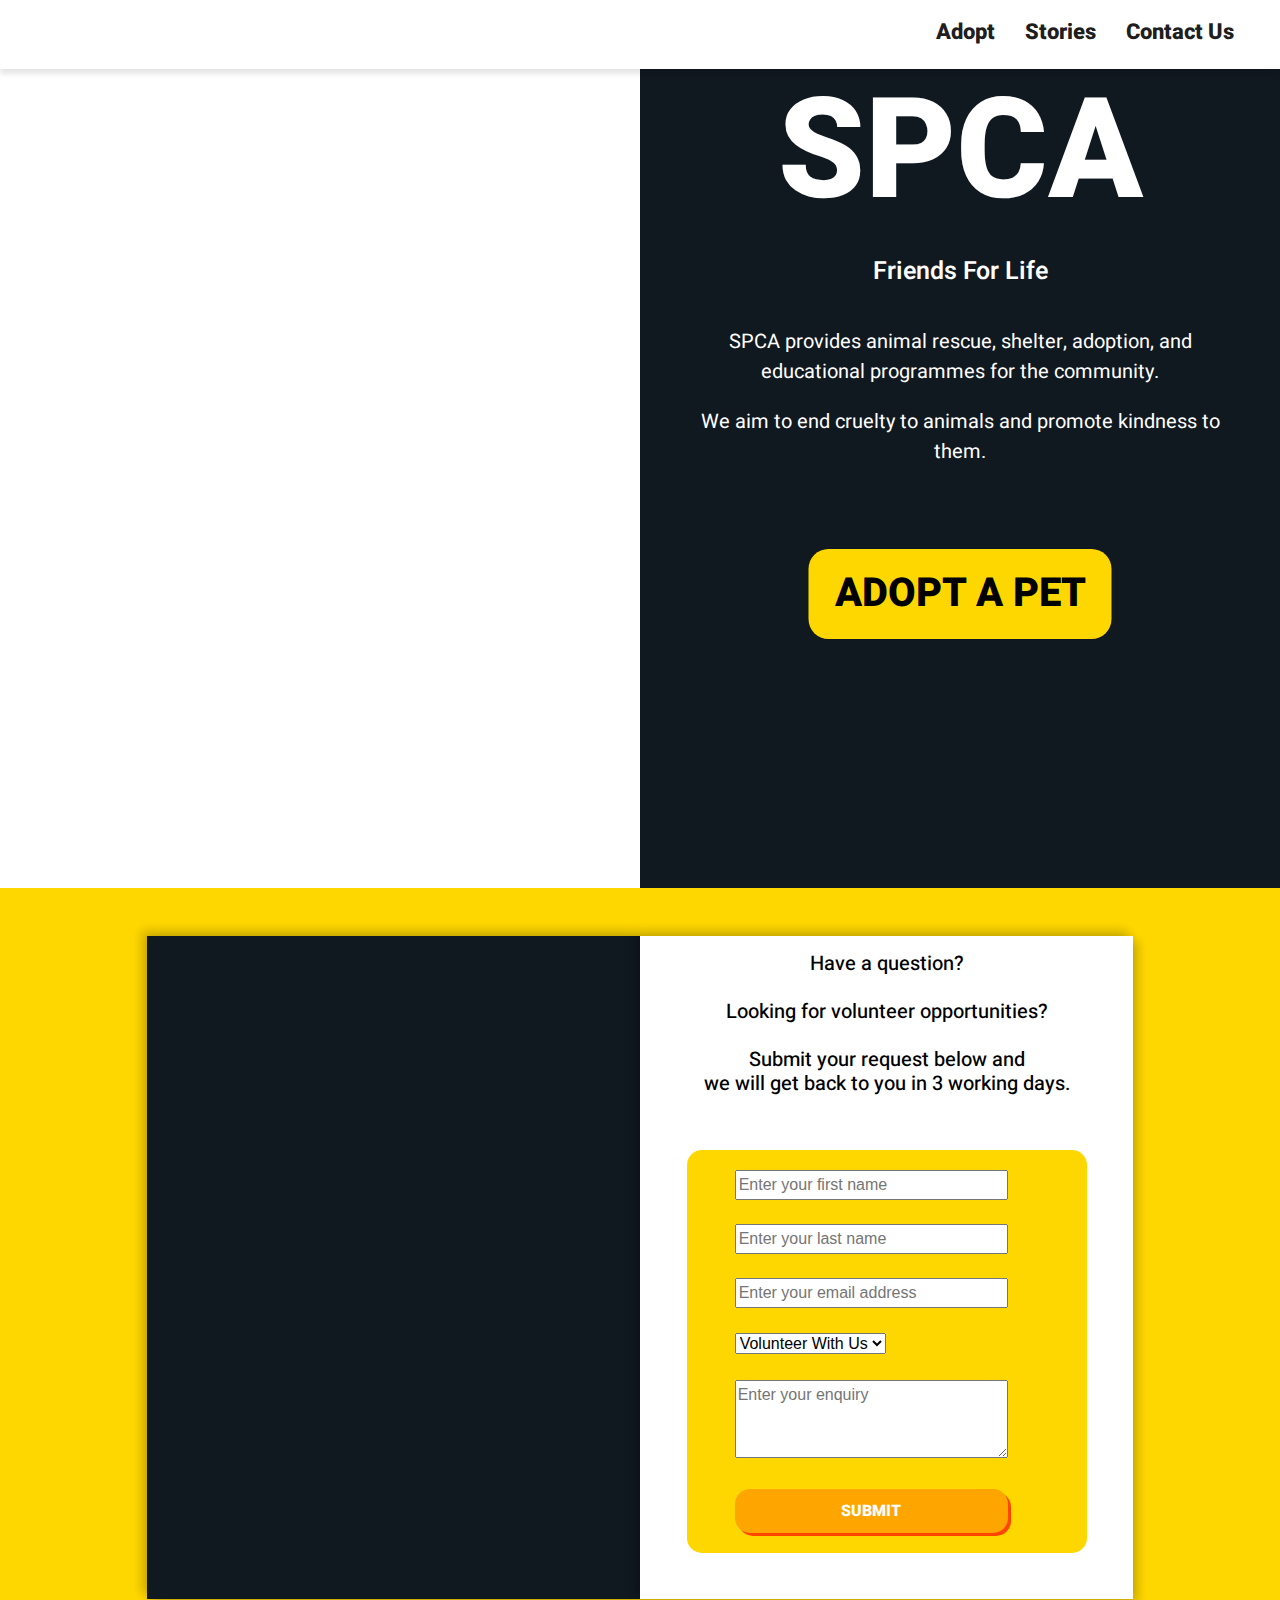
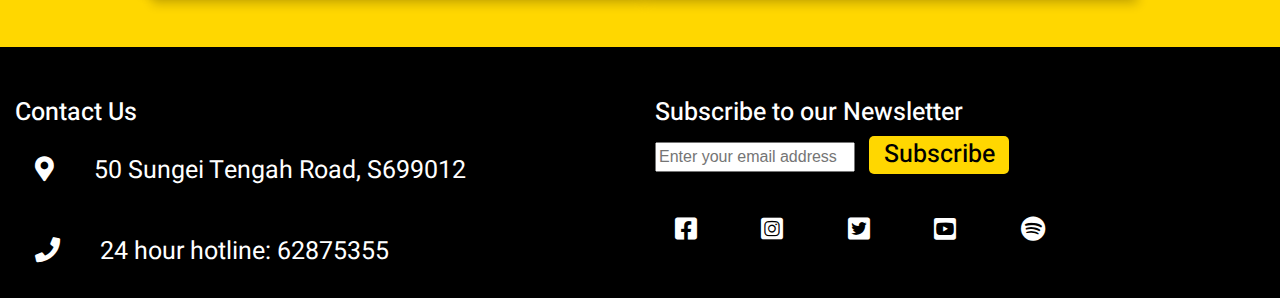
==== index.html @ 5e5a9dc7 "changed footer color" ====
<!doctype html>
<html lang="en">
  <head>
    <!-- Required meta tags -->
    <meta charset="utf-8">
    <meta name="viewport" content="width=device-width, initial-scale=1, shrink-to-fit=no">

    <!-- Bootstrap CSS -->
    <link rel="stylesheet" href="https://stackpath.bootstrapcdn.com/bootstrap/4.3.1/css/bootstrap.min.css" integrity="sha384-ggOyR0iXCbMQv3Xipma34MD+dH/1fQ784/j6cY/iJTQUOhcWr7x9JvoRxT2MZw1T" crossorigin="anonymous">
    <link rel="stylesheet" href="styles.css" type="text/css">
    <link href="https://cdnjs.cloudflare.com/ajax/libs/font-awesome/5.12.1/css/all.min.css" rel="stylesheet">
    <link href="https://fonts.googleapis.com/css?family=Heebo:400,500,800&display=swap" rel="stylesheet"> 

    <title>SPCA</title>
  </head>
  <body>
    <main class="container-fluid p-0 m-0">
      <!-- navigation -->
      <nav class="navbar navbar-expand-md navbar-light bg-none" id="navcontainer">
        <a class="navbar-brand" href="#"></a>
        <button class="navbar-toggler" type="button" data-toggle="collapse" data-target="#navbarTogglerDemo02" aria-controls="navbarTogglerDemo02" aria-expanded="false" aria-label="Toggle navigation">
          <span class="navbar-toggler-icon"></span>
        </button>
        <div class="collapse navbar-collapse" id="navbarTogglerDemo02">
          <ul class="navbar-nav ml-auto mt-2 mt-lg-0">
            <li class="nav-item active">
              <a class="nav-link" href="adoption.html">Adopt<span class="sr-only">(current)</span></a>
            </li>
            <li class="nav-item active">
              <a class="nav-link" href="stories.html">Stories</a>
            </li>
            <li class="nav-item active">
              <a class="nav-link" href="#contactus">Contact Us</a>
            </li>
        </div>
      </nav>
      
      <!-- welcomepage -->
        <section class="row p-0 m-0 justify-content-center">
          <!-- main pg container-fluid -->
          <div class="container-fluid p-0 d-none d-md-flex">
            <div class="col-md-6 d-none d-md-block heroimgcontainer">
              
            </div>
            <div class="col-md-6 d-none d-md-block black" id="herotitle">
              <h1>SPCA</h1>
              <h2>Friends For Life</h2>
              <p>SPCA provides animal rescue, shelter, adoption, 
                and educational programmes for the community.
              </p>
              <p>We aim to end cruelty to animals and promote kindness 
                to them.
              </p>
            <a href="adoption.html"><button id="adoptbtn" ><h1>ADOPT A PET</h1></button></a>
            </div>       
          </div>
          <div class="col-12 d-md-none" id="herotitlem">
            <h1>SPCA</h1>
              <h2>Society for the Prevention of Cruelty to Animals</h2>
              <p>SPCA provides animal rescue, shelter, adoption, 
                and educational programmes for the community.
              </p>
              <p>We aim to end cruelty to animals and promote kindness 
                to them.
              </p>
              
          </div>
          



          <!-- contact us container fluid + col -->
          <div class="container-fluid p-5 d-flex justify-content-center gold" id="contactus">
            <div class="col-12 col-lg-5 m-0 p-0 d-none d-lg-block black panelleft" id="contactpgleft">
                
            </div>
            <div class="col-12 col-lg-5 m-0 white panelright">
                <div class="row pt-3 justify-content-center">
                    <h1 id="header1">Have a question? 
                        <br><br>Looking for volunteer opportunities?
                        <br><br>Submit your request below and <br>we will get back to you in 3 
                       working days. 
                    </h1>
                </div>
                <div class="row m-3 justify-content-center">
                    <form class="pl-5" id="cform">
                        <input type="text" id="fname" placeholder="Enter your first name">
                        <br><br>
                        
                        <input type="text" id="lname" placeholder="Enter your last name">
                        <br><br>
                         
                        <input type="email" id="email" placeholder="Enter your email address">
                        <br><br>
                        
                        <select name="enquiry" size="1">
                            <option value="volunteer">Volunteer With Us</option>
                            <option value="enquiry">General Enquiry</option>
                            <option value="donate">Donation</option>
                            <option value="complaint">Complaint</option>
                        </select>
                        <br><br>
                        <textarea name="message" rows="3" placeholder="Enter your enquiry"></textarea>
                        <br><br>
                        <input type="submit" id="submitbtn" value="Submit">
                    </form>
                </div>    
            </div>
          </div>
        </section>
        <!-- footer -->
        <footer class="container-fluid d-flex p-0 pt-5 flex-wrap">
          <div class="col-12 col-md-6">
            <h1>Contact Us</h1>
            <p>
              <a href="index.html"><i class="fas fa-map-marker-alt"></i></a>50 Sungei Tengah Road, S699012
            </p>
            <p>
              <a href="index.html"><i class="fas fa-phone"></i></a>24 hour hotline: 62875355
            </p>
            
          </div>
          <div class="col-12 col-md-6 mt-5 mt-md-0">
            <h1>Subscribe to our Newsletter</h1>
            <form>
              <input type="email" id="email" placeholder="Enter your email address">
              <button>Subscribe</button>
            </form>
            <p></p>
              <a href="index.html"><i class="fab fa-facebook-square"></i></a>
              <a href="index.html"><i class="fab fa-instagram-square"></i></a>
              <a href="index.html"><i class="fab fa-twitter-square"></i></a>
              <a href="index.html"><i class="fab fa-youtube-square"></i></a>
              <a href="index.html"><i class="fab fa-spotify"></i></a>
            </p>
          </div>
        </footer>
    </main>
    

    <!-- Optional JavaScript -->
    <!-- jQuery first, then Popper.js, then Bootstrap JS -->
    <script src="https://code.jquery.com/jquery-3.3.1.slim.min.js" integrity="sha384-q8i/X+965DzO0rT7abK41JStQIAqVgRVzpbzo5smXKp4YfRvH+8abtTE1Pi6jizo" crossorigin="anonymous"></script>
    <script src="https://cdnjs.cloudflare.com/ajax/libs/popper.js/1.14.7/umd/popper.min.js" integrity="sha384-UO2eT0CpHqdSJQ6hJty5KVphtPhzWj9WO1clHTMGa3JDZwrnQq4sF86dIHNDz0W1" crossorigin="anonymous"></script>
    <script src="https://stackpath.bootstrapcdn.com/bootstrap/4.3.1/js/bootstrap.min.js" integrity="sha384-JjSmVgyd0p3pXB1rRibZUAYoIIy6OrQ6VrjIEaFf/nJGzIxFDsf4x0xIM+B07jRM" crossorigin="anonymous"></script>
  </body>
</html>
---- styles.css ----
html {
    scroll-behavior: smooth;
}

body
{
    width: 100%;
    overflow-x: hidden;
}

p ,h1 ,h2 {
    font-family: 'Heebo', sans-serif;
    color: black;
}

.gbor {
    border: 5px solid gold;
}

.hundred {
    height: 100vh;
    overflow: hidden;
}

.fifty {
    height: 70vh;
}

.gold {
    background-color:gold
}

.wine {
    background-color: orangered;
}

.blue {
    background-color: blue;
}

.white {
    background-color: white;
}

.black {
    background-color: #101820FF;
}



/* navbar */
#navcontainer{
    background-color: white;
    width: 100%;
    box-shadow: 0px 5px 5px rgba(0,0,0,0.1);
    z-index: 2;
}

#navcontainer a {
    font-family: 'Heebo', sans-serif;
    font-weight: 800;
    font-size: 22px;
    margin-right: 30px;
    padding: 5px 0px;
    transition: linear 0.3s;
    transform: translateY(3px);
    border-bottom: 10px solid white ;
}

#navcontainer a:hover {
    border-bottom: 10px solid gold ;
    transform: translateY(-3px);
    transition: linear 0.3s;
}

.navbar-toggler {
    border: none !important;
}

#navbarTogglerDemo02 li {
    margin-left: auto; /*align list to right in hamburger menu*/
}



/* welcome pg*/
.heroimgcontainer {
    overflow: hidden;
    height: 91vh;
    background-image: url(images/friends.jpg);
    background-position: bottom center;
    background-repeat: no-repeat;
    background-size: cover;
    
}

#herotitle h1 {
    font-size: 140px;
    font-weight: 800;
    text-align: center;
    margin-bottom: 20px;
    color:white;
}

#herotitle h2 {
    font-size: 25px;
    font-weight: 600;
    text-align: center;
    margin-bottom: 40px;
    color: white;
    
}

#herotitle p {
    font-size: 20px;
    text-align: center;
    margin-top: 20px;
    padding: 0px 40px;
    color: white;
}

#adoptbtn h1{
    font-weight: 800;
    padding: 20px;
    margin-bottom: 0;
    font-size: 40px;
    text-shadow: none;
    color:black;
}

#adoptbtn {
    background-color: gold;
    border: none;
    border-radius: 20px;
    transition: linear 0.5s;
    position: relative;
    top:8%;
    left:50%;
    transform: translateX(-50%);
}

#adoptbtn:hover {
    top:5%;
    border: 1px solid rgba(255,255,255,0.4);
    box-shadow: 0px 20px  orange;
    transition: linear 0.5s;
}

#adoptbtn:active {
    background-color: gold;
    box-shadow: inset -5px -5px 3px rgba(255,255,255,0.5), inset 5px 5px 0px orange;
    transition-delay: 0.03s;
    
}

/* welcome page mobile */

#herotitlem {
    overflow: hidden;
    height: 90vh;
    background-image: url(images/friends.jpg);
    background-position: bottom center;
    background-repeat: no-repeat;
    background-size: cover;
    text-align: center;
}

#herotitlem h1 {
    padding-top: 10px;
    font-size: 50px;
    font-weight: 800;
}

#herotitlem h2 {
    font-size: 25px;
    margin-bottom: 20px;
}

#herotitlem p {
    font-weight: 500;
}




/* adopt pg */

@media(max-width:400px) {   

    #adoptmain p {
        font-size: 16px;
        text-align: center;
        padding:0 30px;
    }

    #adoptmain h1 {
        font-size: 23px;
        text-align: center;
        padding:0 30px;
    }

    #catlogo, #doglogo {
        /* border: 1px white solid; */
        height: 150px;
        width: 150px;
        
    }
}

#catlogo, #doglogo {
    /* border: 1px white solid; */
    height: 200px;
    width: 200px;
    display: flex;
    justify-content: center;
    align-items: center;
    border-radius: 25px;
    animation-name: floating;
    animation-duration: 2s;
    animation-iteration-count: infinite;
    animation-fill-mode: both;
}

#doglogo {
    animation-delay: 1s;
}

@keyframes floating {
    0%{
        transform: translateY(0px);
    }

    50%{
        transform: translateY(-10px);
        box-shadow: 2.5px 8px rgba(255,255 ,255 , 0.075),
        -2.5px -2.5px 5px rgba(255,255,255,0.4);
        border: 1px black solid;
    }

    100%{
        transform: translateY(0px);
    }
}



#catlogo img{
    height: 100px;
    width: 100px;
}

#doglogo img{
    height: 100px;
    width: 250px;
}



#adopthero{
    height: 91vh;
    
}

#adopthero p {
    color: white;
}

#adopthero .panelright {
    background-image: url(images/spcalogo.png);
    background-position: center;
    background-size: cover;
    background-repeat: no-repeat;
}

/* adoption cards */
.nmcard {
    height: 500px;
    width: 300px;
    margin: 50px 0;
    border-radius: 30px;
    box-shadow: 3px 7px 7px 0px rgba(0,0,0, 0.2),
    -1px 0px 5px 1px rgba(0,0,0, 0.2);
    background-image:  linear-gradient(45deg, #293542 0%, rgba(0,0,0,0.8) 100%);
    animation-name: hoverout;
    animation-duration: 0.5s;
    animation-fill-mode: forwards;
    animation-iteration-count: 1; 
    
}

.nmcard:hover {
    animation-name: hoverscale;
    animation-duration: 0.5s;
    animation-fill-mode: forwards;
    animation-iteration-count: 1;
}


@keyframes hoverscale {
    0% {
        transform: scale(1);
    }

    100% {
        transform: scale(1.1);
    }
}

@keyframes hoverout{
    0% {
        transform: scale(1.1);
    }

    100%{
        transform: scale(1);
    }
}

.nmtop {
    height: 250px;
    
}

.nmtop img {
    width: 100%;
    border-radius: 15px 15px 0 0;
}

.nmbtm {
    height: 200px;
    background-color: white;
    border-radius: 0 0 15px 15px;
}

.nmbtm ul {
    list-style-type: none;
}

.nmname {
    height: 65px;
    width: 150px;
    background-color: gold;
    position: relative;
    bottom: 5%;

}

.nmname h1 {
    font-weight: 800;
    
}

/* heroimg & form */
#contactus{
    height: 100%;
}
#contactpgleft{
    background-image: url(images/polygoncatwhite2.png);
    background-size: cover;
    background-position-x: 200px;
    background-repeat: no-repeat;
}

.panelleft,.panelright {
    box-shadow: 5px 5px 10px rgba(0,0,0, 0.2),
    -5px -5px 10px rgba(0,0,0, 0.2);
}


#header1 {
    font-size: 20px;
    text-align: center;
}

#cform {
    background-color: gold;
    border-radius: 15px;
    margin: 30px 0px;
    padding: 20px 10px;
    width: 400px;
    transition: 0.5s ease-in-out; 
}

#cform:hover {
    box-shadow: 10px 10px orange;
    transition: 0.5s ease-in-out;
    transform: translateY(-5px);
} 

#cform input {
    width: 80%;
}

#cform textarea {
    width: 80%;
}

#submitbtn {
    background-color: orange;
    font-family: 'Heebo', sans-serif !important;
    font-weight: 800;
    color: white;
    text-transform: uppercase;
    border-radius: 15px;
    padding: 10px 15px;
    border:none;
    box-shadow: 3px 3px orangered;
}


/* stories */

#stories a{
    text-decoration: none;
}

.storytile  {
    height: 80vh;
    width: 300px;
    transition: 0.5s ease-in-out;
    background-color: black;
    overflow: hidden;
}


.storytile img {
    position: relative;
    right:48%;
    bottom: 50%;
    transition: 0.5s ease-in-out;
    opacity: 0.5;
}


@media (min-width: 1149.5px) {
    .storytile:hover {
        width: 500px;
        transition: 0.5s ease-in-out;
    }
    
    
    .storytile img:hover {
        transition: 0.5s ease-in-out;
        opacity: 0.8;
        
    }

    .storytile img {
        position: relative;
        right:20%;
        bottom: 50%;
        transition: 0.5s ease-in-out;
        opacity: 0.5;
    }
}



.storytile h1 {
    position: relative; /*required for z-index usage */
    top:80%;
    left:50%;
    transform: translateX(-50%);
    color: white;
    width: 280px; /*fix image moving up*/
    font-weight: 800;
    padding-left: 30px;
    z-index: 2;
}

/* footer */

footer {
    background-color: black;
    border-top: 3px solid black;
}

footer a {
    text-decoration: none;
    color:gold;
}

footer a:hover {
    text-decoration: none;
    color:gold;
}

footer form {
    border-radius: 15px;
    width: 380px;
    height: 10px;
    margin-bottom: 50px;
    padding:0;
    
}

footer input {
    width:200px;
    margin-right: auto;
}

footer button {
    border-radius: 5px;
    background-color: gold;
    font-family: 'Heebo', sans-serif;
    font-weight: 500;
    width: 140px;
    padding:0px 10px;
    border: none;
    font-size: 25px;
    display: inline-block;
    margin-left:10px;
    transition: ease-in-out 0.5s;
}

footer button:hover {
    box-shadow: 0px 15px 0 2px orange;
    transition: ease-in-out 0.5s;
    transform: translateY(-10px);
}

footer i, footer p, footer h1 {
    color: white;
    font-size: 25px;;
}

footer i {
    margin-right: 20px;
    transition: ease-in-out 0.5s;
    padding: 20px;
}

footer i:hover {
    animation-name: bounce;
    animation-duration: 0.5s;
    animation-iteration-count: 1;
    animation-fill-mode: forwards;
}

@keyframes bounce {
    0% {
        transform: translateY(0);
    }

    50% {
        transform: translateY(-5px);
    }

    100% {
        transform: translateY(0);
    }
}


/* for small devices */
@media (max-width: 991.5px) {
    footer form {
        width: 350px;
        margin: -10px -10px 30px 0;
    }

    footer button {
        width: 100px;
    }

    footer button {
        margin: 10px 0 0 -10px;
    }

    footer i {
        margin: 30px auto 0 auto;
        padding:10px auto;
        font-size: 22px;
    }
   
}


@media (max-width: 767.5px) {
    #adoptbtn {
        max-width: 250px;
        height: 90%;
    }

    #adoptbtn h1{
        font-weight: 800;
        font-size: 25px;
    }


    #navcontainer{
        width: 100%;
    }


}
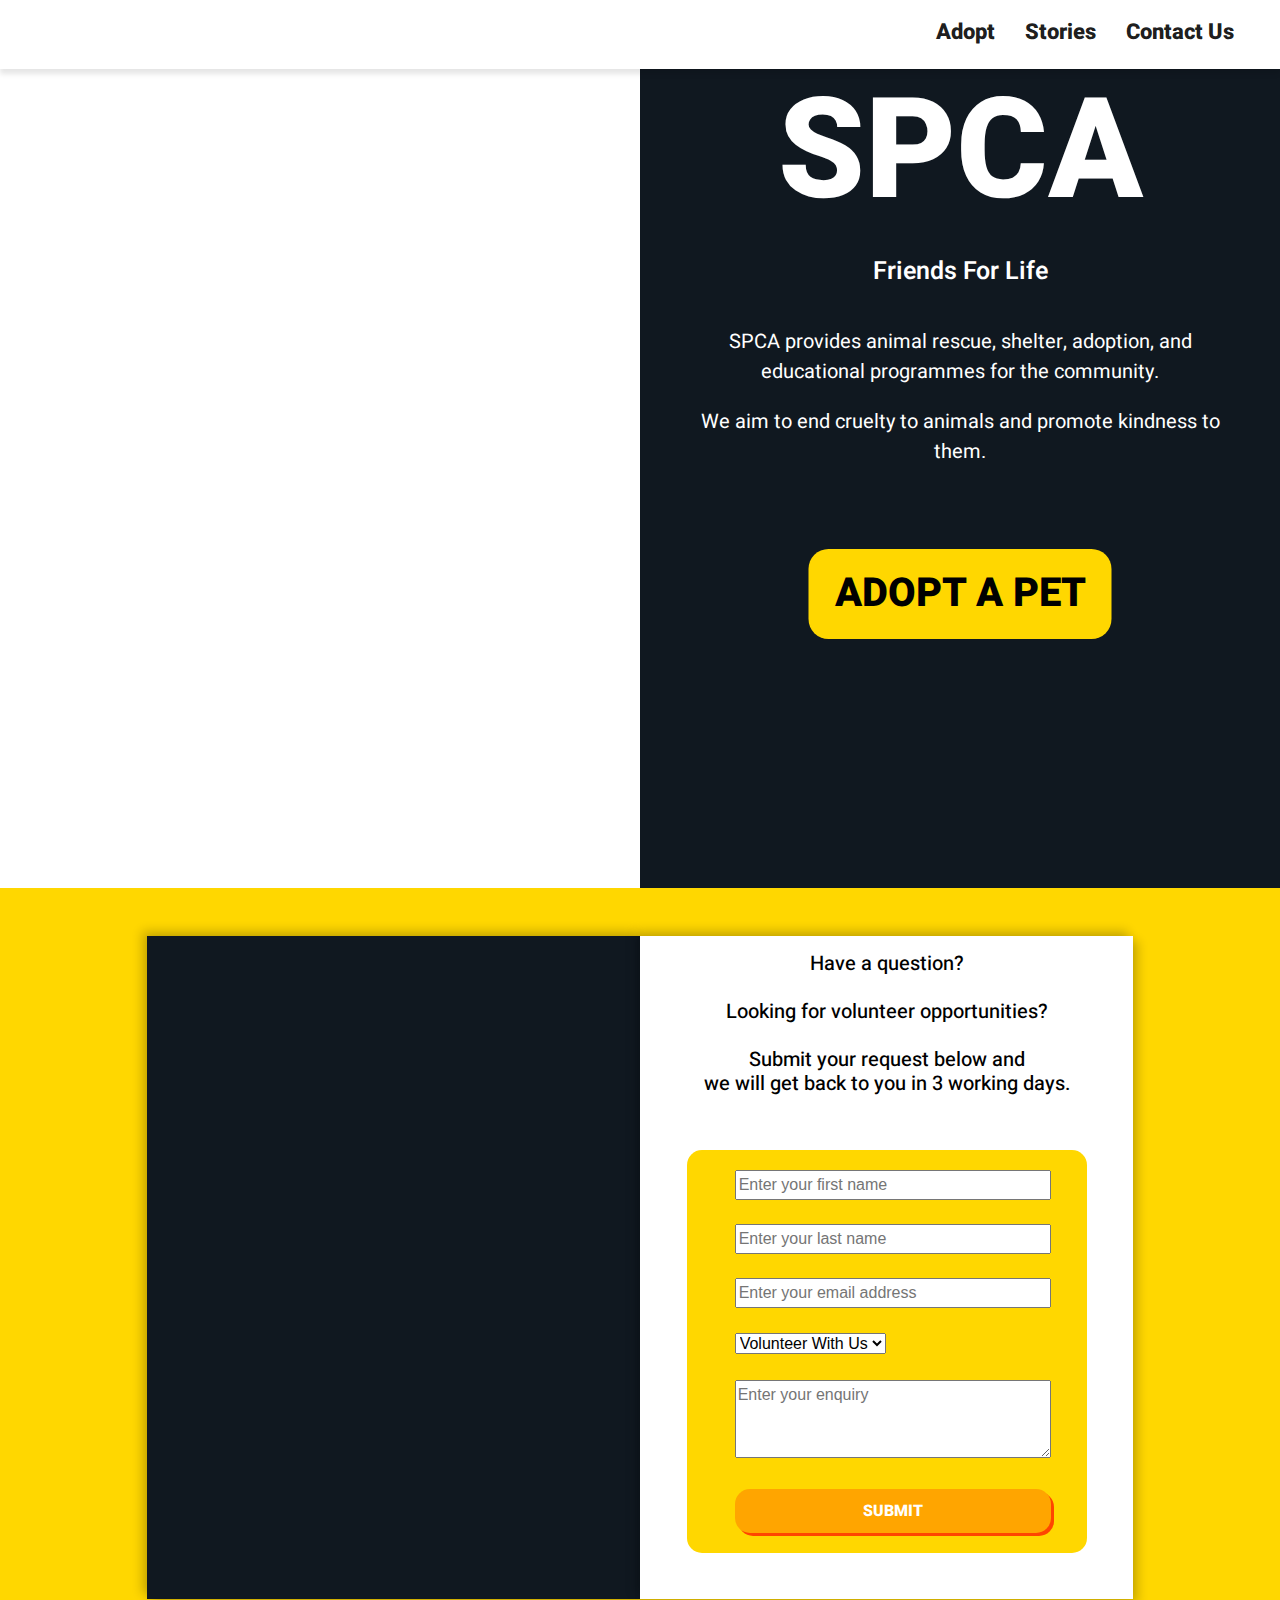
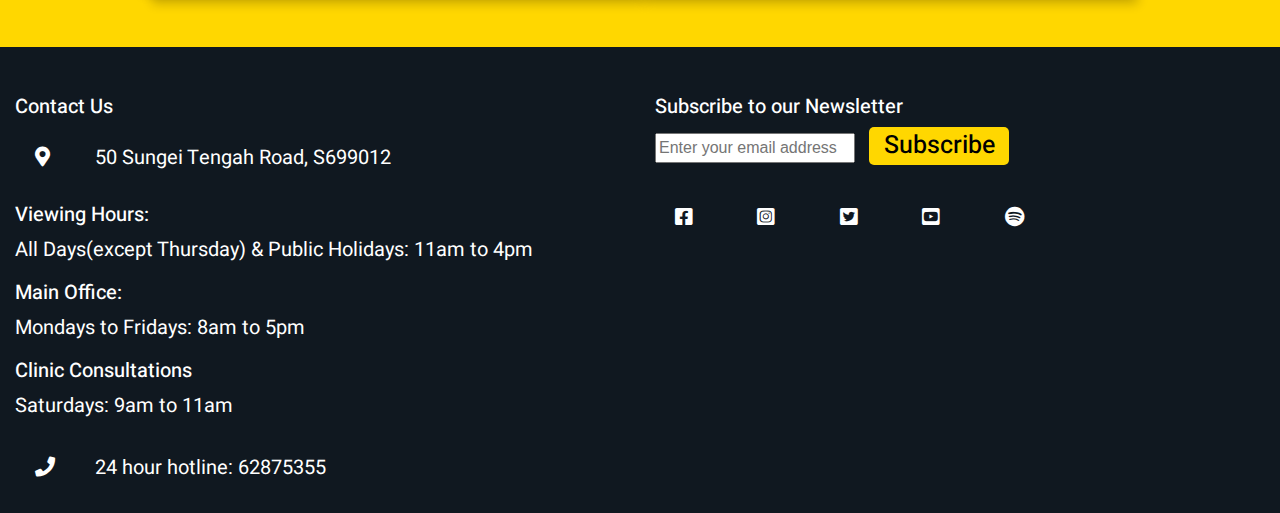
==== commit 5414d2d3: "updated footer with opening hours" ====
--- a/index.html
+++ b/index.html
@@ -63,7 +63,7 @@
               <p>We aim to end cruelty to animals and promote kindness 
                 to them.
               </p>
-              
+              <a href="adoption.html"><button ><h1>ADOPT A PET</h1></button></a>
           </div>
           
 
@@ -83,7 +83,7 @@
                     </h1>
                 </div>
                 <div class="row m-3 justify-content-center">
-                    <form class="pl-5" id="cform">
+                    <form class="pl-md-5 pl-2" id="cform">
                         <input type="text" id="fname" placeholder="Enter your first name">
                         <br><br>
                         
@@ -113,13 +113,26 @@
           <div class="col-12 col-md-6">
             <h1>Contact Us</h1>
             <p>
-              <a href="index.html"><i class="fas fa-map-marker-alt"></i></a>50 Sungei Tengah Road, S699012
+              <a href="index.html"><i class="fas fa-map-marker-alt"></i></a>
+              50 Sungei Tengah Road, S699012
             </p>
+            <h1>Viewing Hours:</h1>
+            <p>All Days(except Thursday) & Public Holidays: 
+              11am to 4pm
+            </p>
+            <h1>Main Office:</h1>
+
+            <p>Mondays to Fridays: 8am to 5pm</p>
+
+            <h1>Clinic Consultations</h1>
+
+            <p>Saturdays: 9am to 11am</p>
+
             <p>
               <a href="index.html"><i class="fas fa-phone"></i></a>24 hour hotline: 62875355
             </p>
-            
           </div>
+          
           <div class="col-12 col-md-6 mt-5 mt-md-0">
             <h1>Subscribe to our Newsletter</h1>
             <form>
--- a/styles.css
+++ b/styles.css
@@ -157,7 +157,7 @@
 
 #herotitlem {
     overflow: hidden;
-    height: 90vh;
+    height: 100vh;
     background-image: url(images/friends.jpg);
     background-position: bottom center;
     background-repeat: no-repeat;
@@ -255,22 +255,6 @@
 }
 
 
-
-#adopthero{
-    height: 91vh;
-    
-}
-
-#adopthero p {
-    color: white;
-}
-
-#adopthero .panelright {
-    background-image: url(images/spcalogo.png);
-    background-position: center;
-    background-size: cover;
-    background-repeat: no-repeat;
-}
 
 /* adoption cards */
 .nmcard {
@@ -376,7 +360,7 @@
     background-color: gold;
     border-radius: 15px;
     margin: 30px 0px;
-    padding: 20px 10px;
+    padding: 20px 0px;
     width: 400px;
     transition: 0.5s ease-in-out; 
 }
@@ -388,11 +372,11 @@
 } 
 
 #cform input {
-    width: 80%;
+    width: 90%;
 }
 
 #cform textarea {
-    width: 80%;
+    width: 90%;
 }
 
 #submitbtn {
@@ -471,8 +455,7 @@
 /* footer */
 
 footer {
-    background-color: black;
-    border-top: 3px solid black;
+    background-color: #101820FF;
 }
 
 footer a {
@@ -521,7 +504,7 @@
 
 footer i, footer p, footer h1 {
     color: white;
-    font-size: 25px;;
+    font-size: 20px;;
 }
 
 footer i {
@@ -555,16 +538,13 @@
 /* for small devices */
 @media (max-width: 991.5px) {
     footer form {
-        width: 350px;
-        margin: -10px -10px 30px 0;
-    }
+        width: 360px;
+        margin: 10px 10px 30px 0;
+    }
+
 
     footer button {
-        width: 100px;
-    }
-
-    footer button {
-        margin: 10px 0 0 -10px;
+        margin: 20px 0 0 0;
     }
 
     footer i {
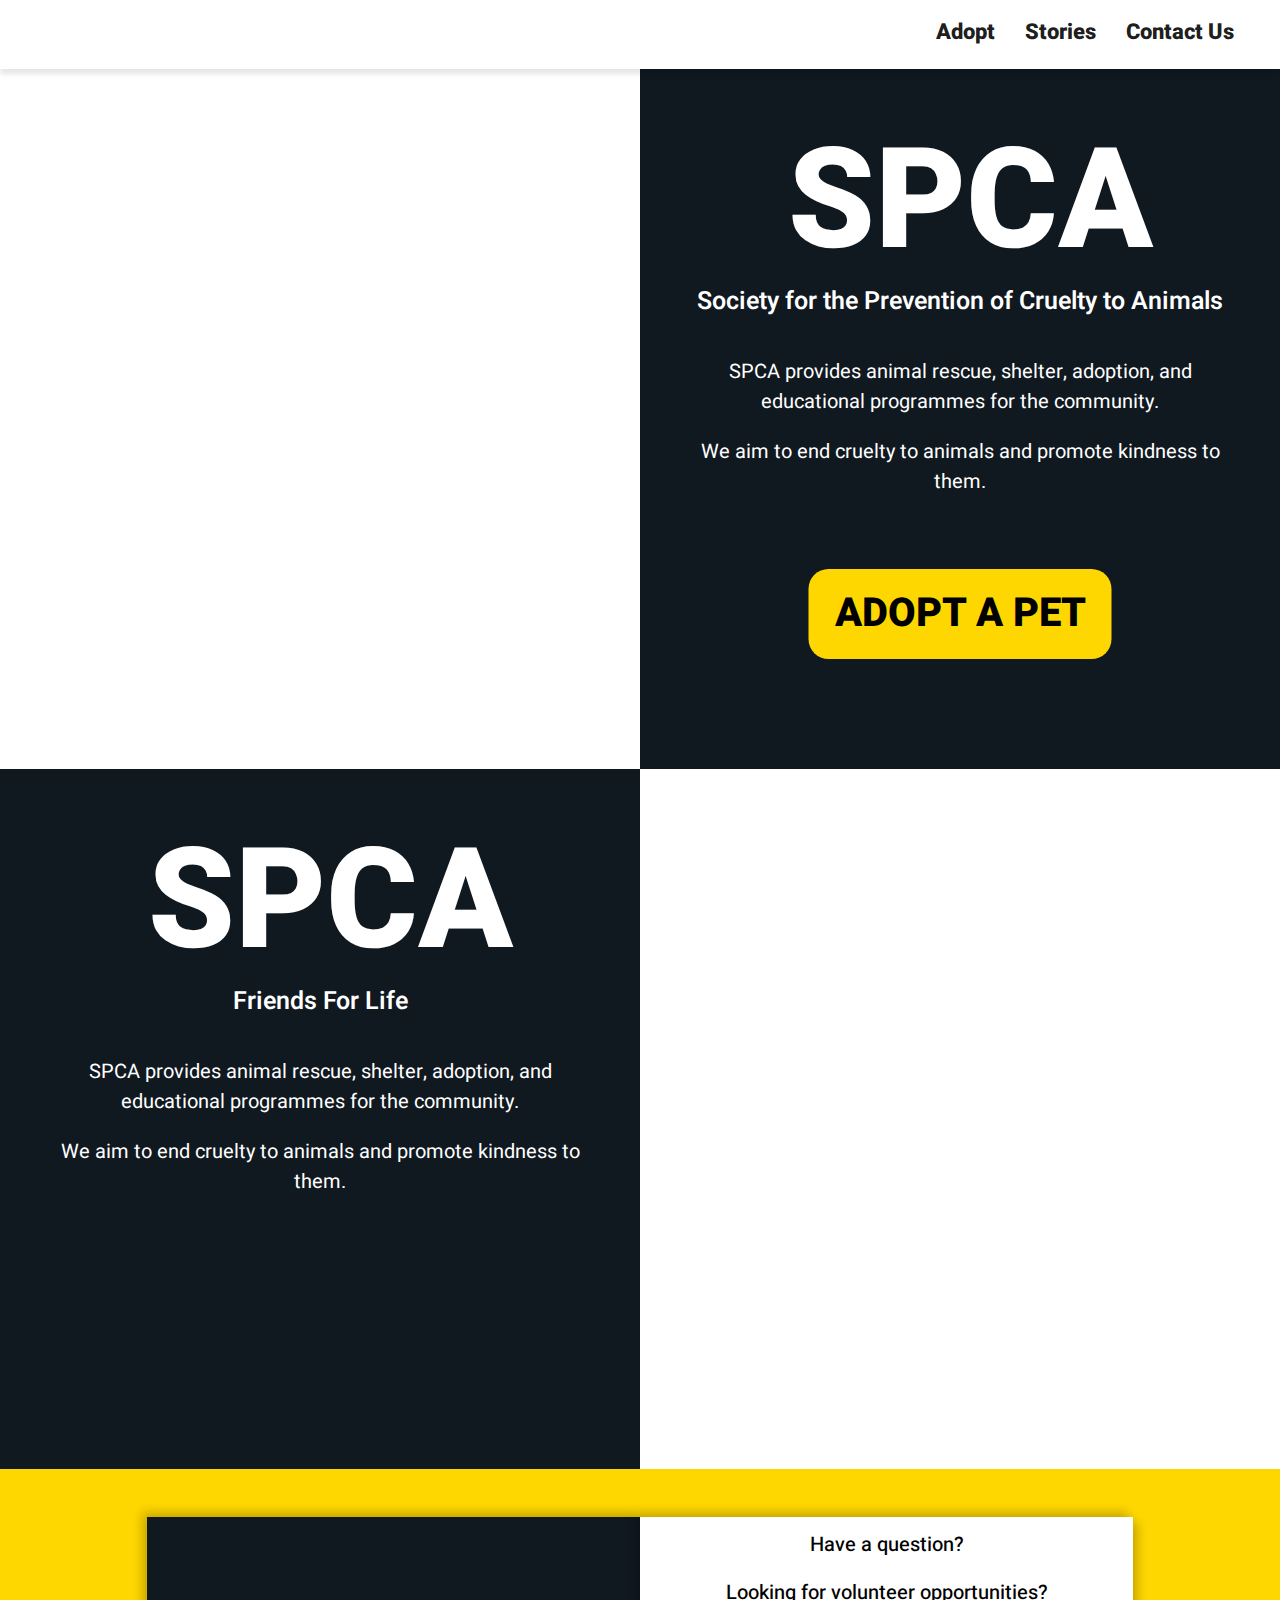
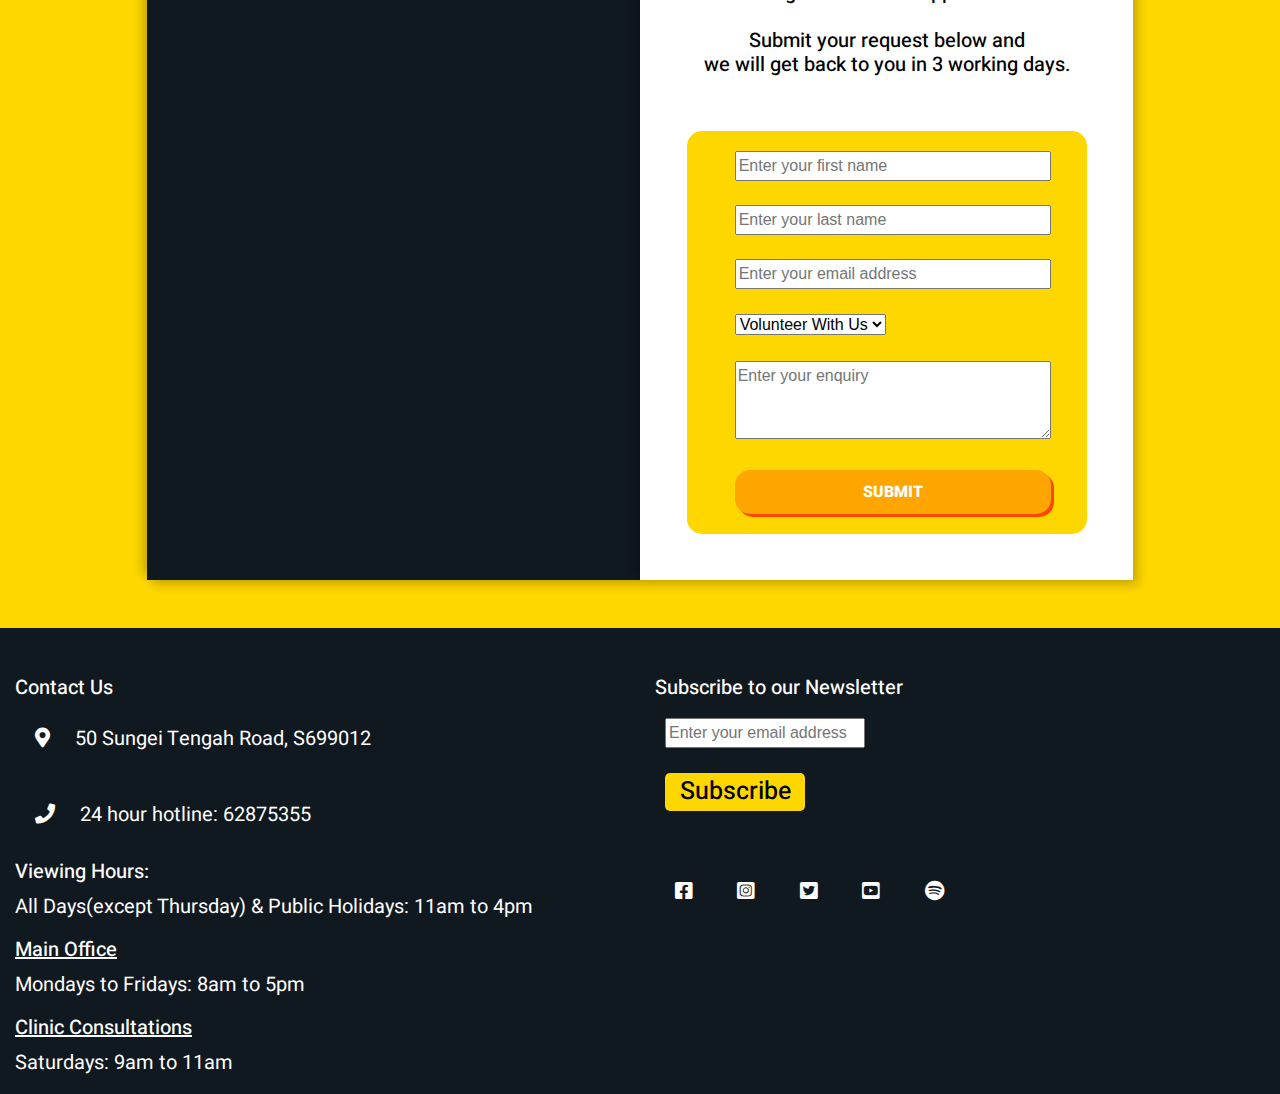
==== commit 942fba03: "fixed various footer issues in mobile view" ====
--- a/index.html
+++ b/index.html
@@ -44,7 +44,7 @@
             </div>
             <div class="col-md-6 d-none d-md-block black" id="herotitle">
               <h1>SPCA</h1>
-              <h2>Friends For Life</h2>
+              <h2>Society for the Prevention of Cruelty to Animals</h2>
               <p>SPCA provides animal rescue, shelter, adoption, 
                 and educational programmes for the community.
               </p>
@@ -54,7 +54,7 @@
             <a href="adoption.html"><button id="adoptbtn" ><h1>ADOPT A PET</h1></button></a>
             </div>       
           </div>
-          <div class="col-12 d-md-none" id="herotitlem">
+          <div class="col-12 d-md-none" id="herom">
             <h1>SPCA</h1>
               <h2>Society for the Prevention of Cruelty to Animals</h2>
               <p>SPCA provides animal rescue, shelter, adoption, 
@@ -66,8 +66,23 @@
               <a href="adoption.html"><button ><h1>ADOPT A PET</h1></button></a>
           </div>
           
-
-
+          <!-- midsection -->
+          <div class="container-fluid p-0 d-none d-md-flex">
+            
+            <div class="col-md-6 d-none d-md-block black" id="herotitle">
+              <h1>SPCA</h1>
+              <h2>Friends For Life</h2>
+              <p>SPCA provides animal rescue, shelter, adoption, 
+                and educational programmes for the community.
+              </p>
+              <p>We aim to end cruelty to animals and promote kindness 
+                to them.
+              </p>
+            </div>
+            <div class="col-md-6 d-none d-md-block heroimgcontainer">
+              
+            </div>
+          </div>
 
           <!-- contact us container fluid + col -->
           <div class="container-fluid p-5 d-flex justify-content-center gold" id="contactus">
@@ -116,23 +131,24 @@
               <a href="index.html"><i class="fas fa-map-marker-alt"></i></a>
               50 Sungei Tengah Road, S699012
             </p>
+            <p>
+              <a href="index.html"><i class="fas fa-phone"></i></a>
+              24 hour hotline: 62875355
+            </p>
+           
             <h1>Viewing Hours:</h1>
             <p>All Days(except Thursday) & Public Holidays: 
               11am to 4pm
             </p>
-            <h1>Main Office:</h1>
+            <h1><u>Main Office</u></h1>
 
             <p>Mondays to Fridays: 8am to 5pm</p>
 
-            <h1>Clinic Consultations</h1>
+            <h1><u>Clinic Consultations</u></h1>
 
-            <p>Saturdays: 9am to 11am</p>
+            <p>Saturdays: 9am to 11am</p> 
+          </div>
 
-            <p>
-              <a href="index.html"><i class="fas fa-phone"></i></a>24 hour hotline: 62875355
-            </p>
-          </div>
-          
           <div class="col-12 col-md-6 mt-5 mt-md-0">
             <h1>Subscribe to our Newsletter</h1>
             <form>
--- a/styles.css
+++ b/styles.css
@@ -85,8 +85,8 @@
 
 /* welcome pg*/
 .heroimgcontainer {
-    overflow: hidden;
-    height: 91vh;
+    height: 700px;
+    
     background-image: url(images/friends.jpg);
     background-position: bottom center;
     background-repeat: no-repeat;
@@ -98,7 +98,7 @@
     font-size: 140px;
     font-weight: 800;
     text-align: center;
-    margin-bottom: 20px;
+    margin: 50px 0 0 20px;
     color:white;
 }
 
@@ -122,7 +122,7 @@
 #adoptbtn h1{
     font-weight: 800;
     padding: 20px;
-    margin-bottom: 0;
+    margin:0;
     font-size: 40px;
     text-shadow: none;
     color:black;
@@ -155,7 +155,7 @@
 
 /* welcome page mobile */
 
-#herotitlem {
+#herom {
     overflow: hidden;
     height: 100vh;
     background-image: url(images/friends.jpg);
@@ -165,18 +165,32 @@
     text-align: center;
 }
 
-#herotitlem h1 {
+#herom button {
+    border: none;
+    font-size: 20px;
+    border-radius: 20px;
+    background-color: gold;
+    position: relative;
+    top:8%;
+    padding: 15px 15px;
+}
+
+#herom button h1{
+    font-size: 30px;
+}
+
+#herom h1 {
     padding-top: 10px;
     font-size: 50px;
     font-weight: 800;
 }
 
-#herotitlem h2 {
+#herom h2 {
     font-size: 25px;
     margin-bottom: 20px;
 }
 
-#herotitlem p {
+#herom p {
     font-weight: 500;
 }
 
@@ -199,33 +213,26 @@
         padding:0 30px;
     }
 
-    #catlogo, #doglogo {
-        /* border: 1px white solid; */
-        height: 150px;
-        width: 150px;
-        
-    }
-}
-
-#catlogo, #doglogo {
-    /* border: 1px white solid; */
-    height: 200px;
-    width: 200px;
+}
+
+#catlogo, #doglogo, #heartlogo {
+    height: 100px;
+    width: 100px;
     display: flex;
     justify-content: center;
     align-items: center;
     border-radius: 25px;
-    animation-name: floating;
+    animation-name: bobbing;
     animation-duration: 2s;
     animation-iteration-count: infinite;
     animation-fill-mode: both;
 }
 
-#doglogo {
+#heartlogo {
     animation-delay: 1s;
 }
 
-@keyframes floating {
+@keyframes bobbing {
     0%{
         transform: translateY(0px);
     }
@@ -244,16 +251,20 @@
 
 
 
-#catlogo img{
-    height: 100px;
-    width: 100px;
+#catlogo img {
+    height: 50px;
+    width: 50px;
 }
 
 #doglogo img{
-    height: 100px;
-    width: 250px;
-}
-
+    height: 50px;
+    width: 125px;
+}
+
+#heartlogo img {
+    width: 70px;
+    height: 50px;
+}
 
 
 /* adoption cards */
@@ -399,8 +410,8 @@
 }
 
 .storytile  {
-    height: 80vh;
-    width: 300px;
+    height: 600px;
+    width: 320px;
     transition: 0.5s ease-in-out;
     background-color: black;
     overflow: hidden;
@@ -409,8 +420,8 @@
 
 .storytile img {
     position: relative;
-    right:48%;
-    bottom: 50%;
+    right:20%;
+    bottom: 30%;
     transition: 0.5s ease-in-out;
     opacity: 0.5;
 }
@@ -422,37 +433,32 @@
         transition: 0.5s ease-in-out;
     }
     
-    
     .storytile img:hover {
         transition: 0.5s ease-in-out;
         opacity: 0.8;
         
     }
 
-    .storytile img {
-        position: relative;
-        right:20%;
-        bottom: 50%;
-        transition: 0.5s ease-in-out;
-        opacity: 0.5;
-    }
 }
 
 
 
 .storytile h1 {
-    position: relative; /*required for z-index usage */
-    top:80%;
-    left:50%;
-    transform: translateX(-50%);
+    position: relative;
+    top:-500px;
     color: white;
     width: 280px; /*fix image moving up*/
     font-weight: 800;
     padding-left: 30px;
-    z-index: 2;
-}
+    
+}
+
+
 
 /* footer */
+#hotline {
+    display: inline-block;
+}
 
 footer {
     background-color: #101820FF;
@@ -471,7 +477,7 @@
 footer form {
     border-radius: 15px;
     width: 380px;
-    height: 10px;
+    height: auto;
     margin-bottom: 50px;
     padding:0;
     
@@ -479,7 +485,7 @@
 
 footer input {
     width:200px;
-    margin-right: auto;
+    margin: 10px 10px 25px 10px;
 }
 
 footer button {
@@ -491,7 +497,7 @@
     padding:0px 10px;
     border: none;
     font-size: 25px;
-    display: inline-block;
+    display: block;
     margin-left:10px;
     transition: ease-in-out 0.5s;
 }
@@ -508,7 +514,6 @@
 }
 
 footer i {
-    margin-right: 20px;
     transition: ease-in-out 0.5s;
     padding: 20px;
 }
@@ -539,16 +544,10 @@
 @media (max-width: 991.5px) {
     footer form {
         width: 360px;
-        margin: 10px 10px 30px 0;
-    }
-
-
-    footer button {
-        margin: 20px 0 0 0;
     }
 
     footer i {
-        margin: 30px auto 0 auto;
+        margin: -15px auto 0 auto;
         padding:10px auto;
         font-size: 22px;
     }
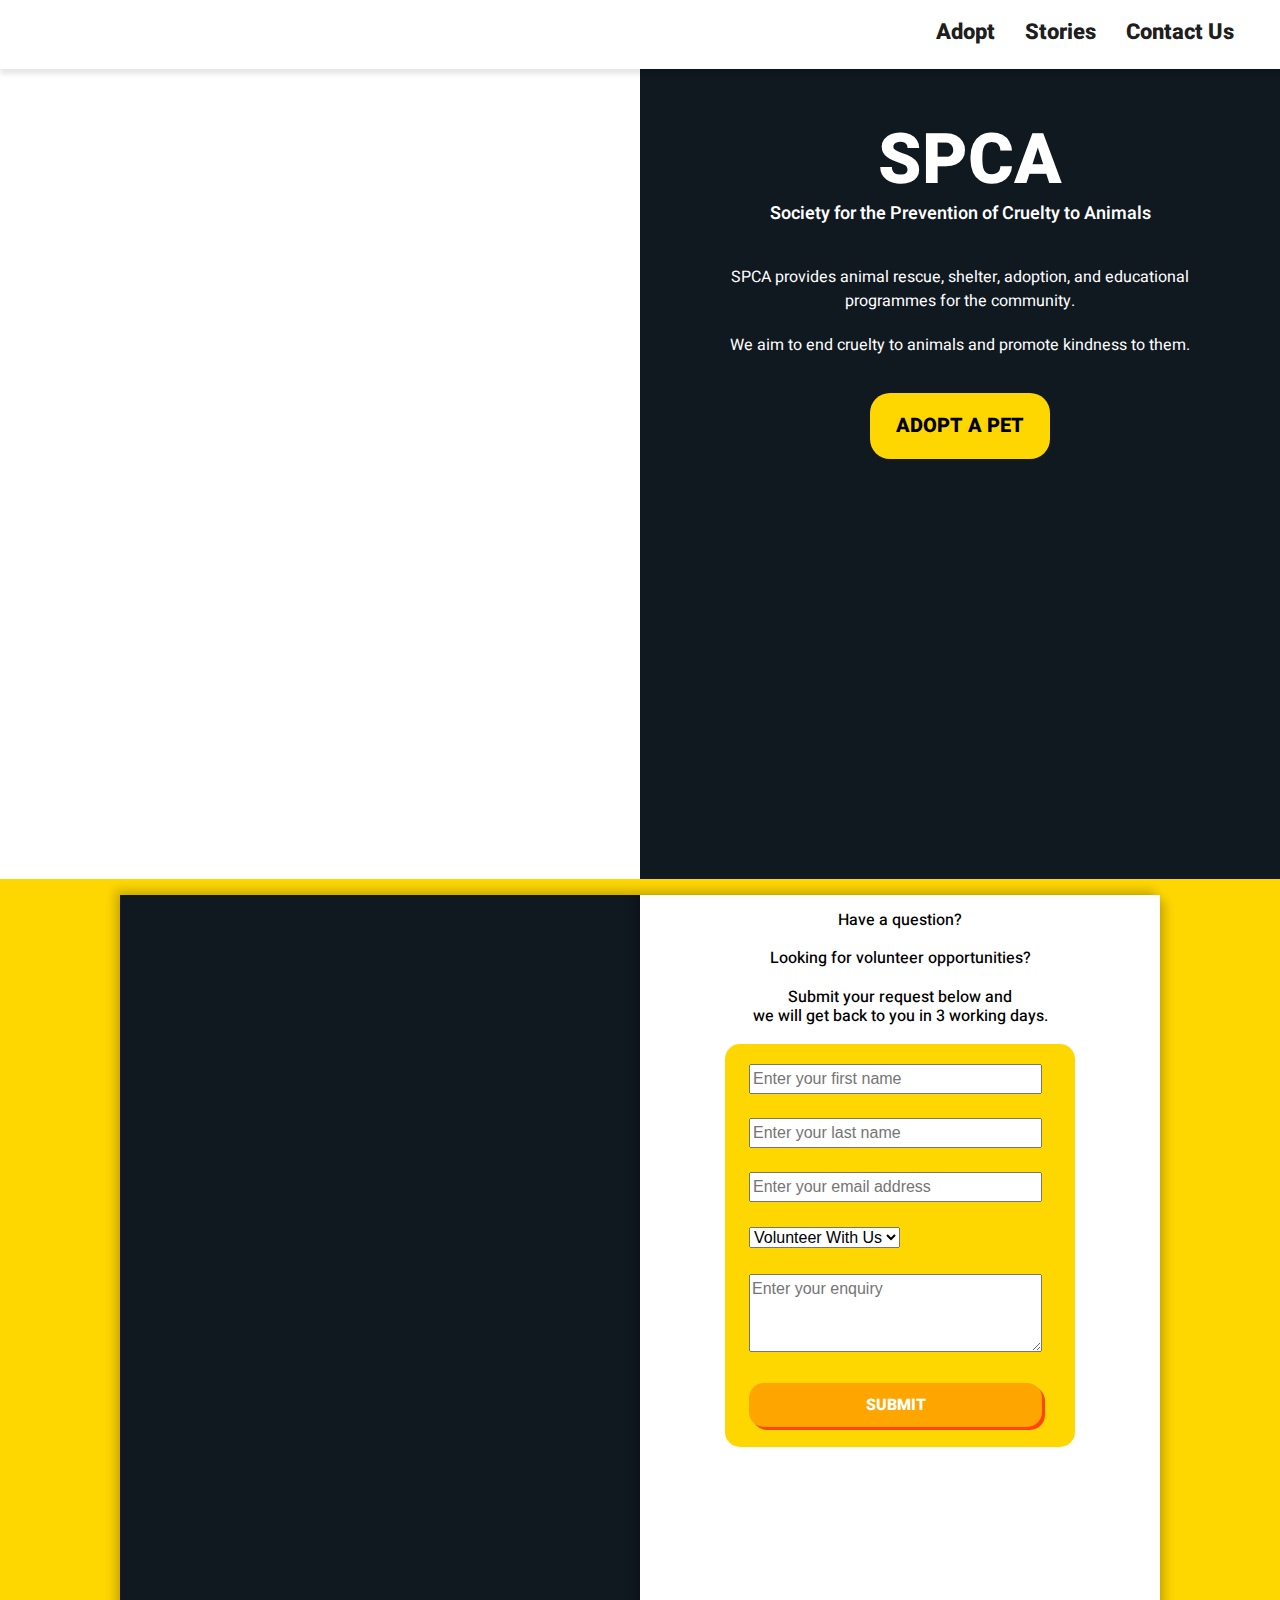
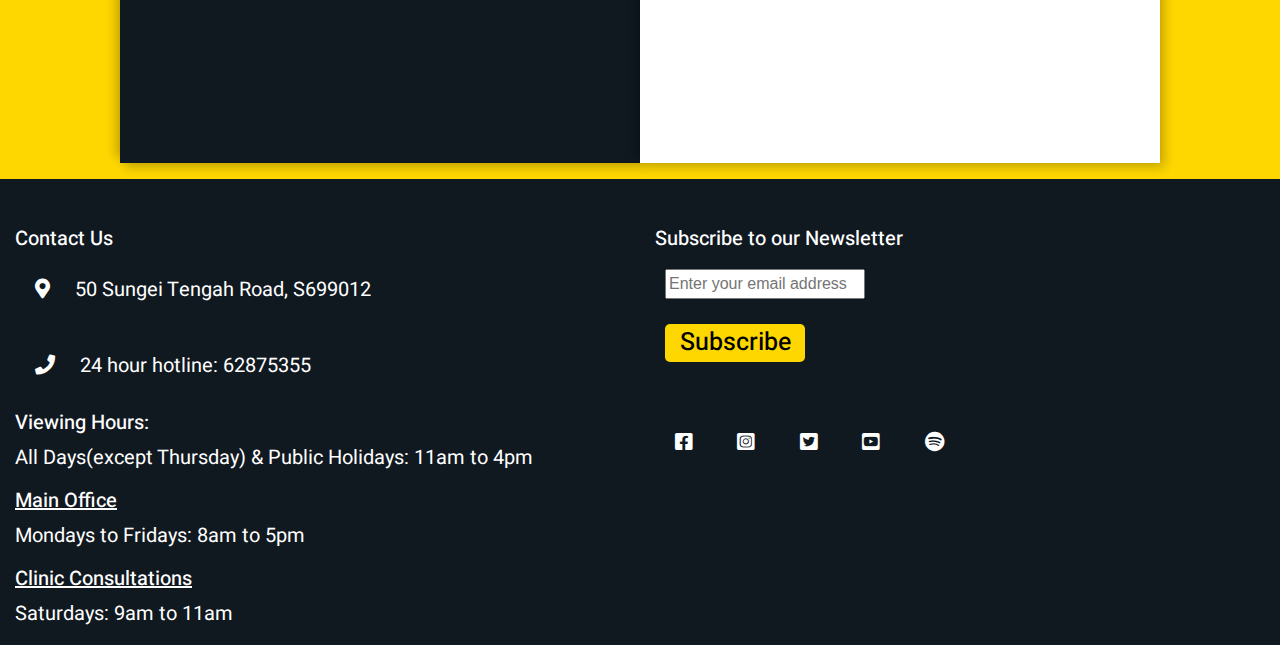
==== commit 2dd18866: "removed reliance on vh" ====
--- a/index.html
+++ b/index.html
@@ -38,7 +38,7 @@
       <!-- welcomepage -->
         <section class="row p-0 m-0 justify-content-center">
           <!-- main pg container-fluid -->
-          <div class="container-fluid p-0 d-none d-md-flex">
+          <div class="container-fluid p-0 d-none d-md-flex" id="hcontainer">
             <div class="col-md-6 d-none d-md-block heroimgcontainer">
               
             </div>
@@ -67,7 +67,7 @@
           </div>
           
           <!-- midsection -->
-          <div class="container-fluid p-0 d-none d-md-flex">
+          <!-- <div class="container-fluid p-0 d-none d-md-flex">
             
             <div class="col-md-6 d-none d-md-block black" id="herotitle">
               <h1>SPCA</h1>
@@ -82,10 +82,10 @@
             <div class="col-md-6 d-none d-md-block heroimgcontainer">
               
             </div>
-          </div>
+          </div> -->
 
           <!-- contact us container fluid + col -->
-          <div class="container-fluid p-5 d-flex justify-content-center gold" id="contactus">
+          <div class="container-fluid p-3 d-flex justify-content-center gold" id="contactus">
             <div class="col-12 col-lg-5 m-0 p-0 d-none d-lg-block black panelleft" id="contactpgleft">
                 
             </div>
@@ -97,8 +97,8 @@
                        working days. 
                     </h1>
                 </div>
-                <div class="row m-3 justify-content-center">
-                    <form class="pl-md-5 pl-2" id="cform">
+                <div class="row ml-2 mr-2 justify-content-center">
+                    <form class="pl-md-4 pl-2" id="cform">
                         <input type="text" id="fname" placeholder="Enter your first name">
                         <br><br>
                         
--- a/styles.css
+++ b/styles.css
@@ -84,9 +84,11 @@
 
 
 /* welcome pg*/
+#hcontainer {
+    height: 90vh;
+}
+
 .heroimgcontainer {
-    height: 700px;
-    
     background-image: url(images/friends.jpg);
     background-position: bottom center;
     background-repeat: no-repeat;
@@ -95,7 +97,7 @@
 }
 
 #herotitle h1 {
-    font-size: 140px;
+    font-size: 70px;
     font-weight: 800;
     text-align: center;
     margin: 50px 0 0 20px;
@@ -103,7 +105,7 @@
 }
 
 #herotitle h2 {
-    font-size: 25px;
+    font-size: 18px;
     font-weight: 600;
     text-align: center;
     margin-bottom: 40px;
@@ -112,18 +114,24 @@
 }
 
 #herotitle p {
-    font-size: 20px;
+    font-size: 16px;
     text-align: center;
     margin-top: 20px;
     padding: 0px 40px;
     color: white;
 }
 
+@media (max-width:1020px) {
+    #herotitle p {
+        font-size: 16px;
+    }
+}
+
 #adoptbtn h1{
     font-weight: 800;
     padding: 20px;
     margin:0;
-    font-size: 40px;
+    font-size: 20px;
     text-shadow: none;
     color:black;
 }
@@ -134,15 +142,15 @@
     border-radius: 20px;
     transition: linear 0.5s;
     position: relative;
-    top:8%;
+    top:20px;
     left:50%;
     transform: translateX(-50%);
 }
 
 #adoptbtn:hover {
-    top:5%;
+    top:10px;
     border: 1px solid rgba(255,255,255,0.4);
-    box-shadow: 0px 20px  orange;
+    box-shadow: 0px 10px 0 1px orange;
     transition: linear 0.5s;
 }
 
@@ -171,7 +179,7 @@
     border-radius: 20px;
     background-color: gold;
     position: relative;
-    top:8%;
+    top:30px;
     padding: 15px 15px;
 }
 
@@ -181,17 +189,19 @@
 
 #herom h1 {
     padding-top: 10px;
-    font-size: 50px;
+    font-size: 30px;
     font-weight: 800;
 }
 
 #herom h2 {
-    font-size: 25px;
+    font-size: 20px;
     margin-bottom: 20px;
 }
 
 #herom p {
     font-weight: 500;
+    max-width: 500px;
+    margin: 10px auto;
 }
 
 
@@ -203,14 +213,13 @@
 
     #adoptmain p {
         font-size: 16px;
-        text-align: center;
-        padding:0 30px;
+        text-align: justify;
+
     }
 
     #adoptmain h1 {
-        font-size: 23px;
-        text-align: center;
-        padding:0 30px;
+        font-size: 20px;
+        text-align: justify;
     }
 
 }
@@ -347,7 +356,7 @@
 
 /* heroimg & form */
 #contactus{
-    height: 100%;
+    height: 100vh;
 }
 #contactpgleft{
     background-image: url(images/polygoncatwhite2.png);
@@ -363,17 +372,19 @@
 
 
 #header1 {
-    font-size: 20px;
+    font-size: 16px;
     text-align: center;
 }
 
 #cform {
     background-color: gold;
     border-radius: 15px;
-    margin: 30px 0px;
+    margin: 10px 0px;
     padding: 20px 0px;
-    width: 400px;
+    width: 350px;
+    height: auto;
     transition: 0.5s ease-in-out; 
+    font-size: 16px;
 }
 
 #cform:hover {
@@ -441,8 +452,6 @@
 
 }
 
-
-
 .storytile h1 {
     position: relative;
     top:-500px;
@@ -452,8 +461,6 @@
     padding-left: 30px;
     
 }
-
-
 
 /* footer */
 #hotline {
@@ -480,7 +487,6 @@
     height: auto;
     margin-bottom: 50px;
     padding:0;
-    
 }
 
 footer input {
@@ -503,7 +509,7 @@
 }
 
 footer button:hover {
-    box-shadow: 0px 15px 0 2px orange;
+    box-shadow: 0px 15px 0 1px orange;
     transition: ease-in-out 0.5s;
     transform: translateY(-10px);
 }
@@ -556,16 +562,6 @@
 
 
 @media (max-width: 767.5px) {
-    #adoptbtn {
-        max-width: 250px;
-        height: 90%;
-    }
-
-    #adoptbtn h1{
-        font-weight: 800;
-        font-size: 25px;
-    }
-
 
     #navcontainer{
         width: 100%;
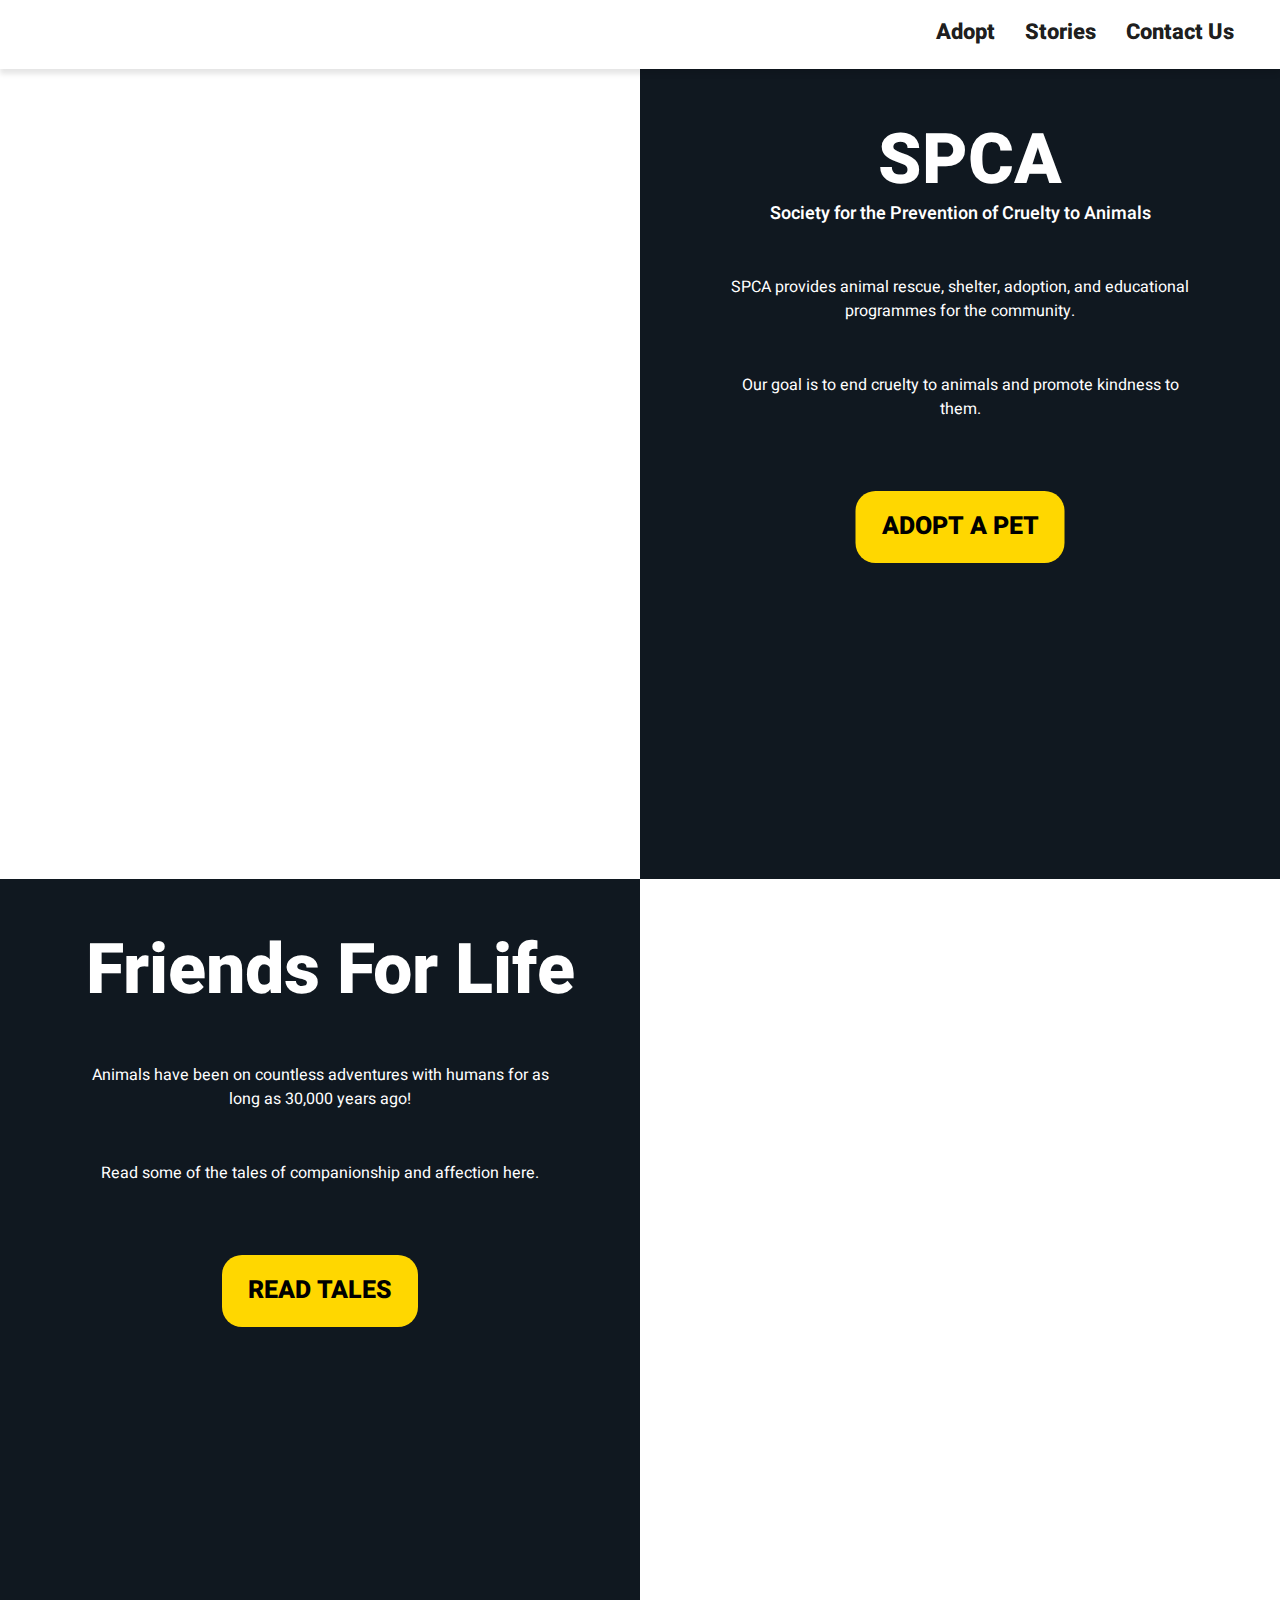
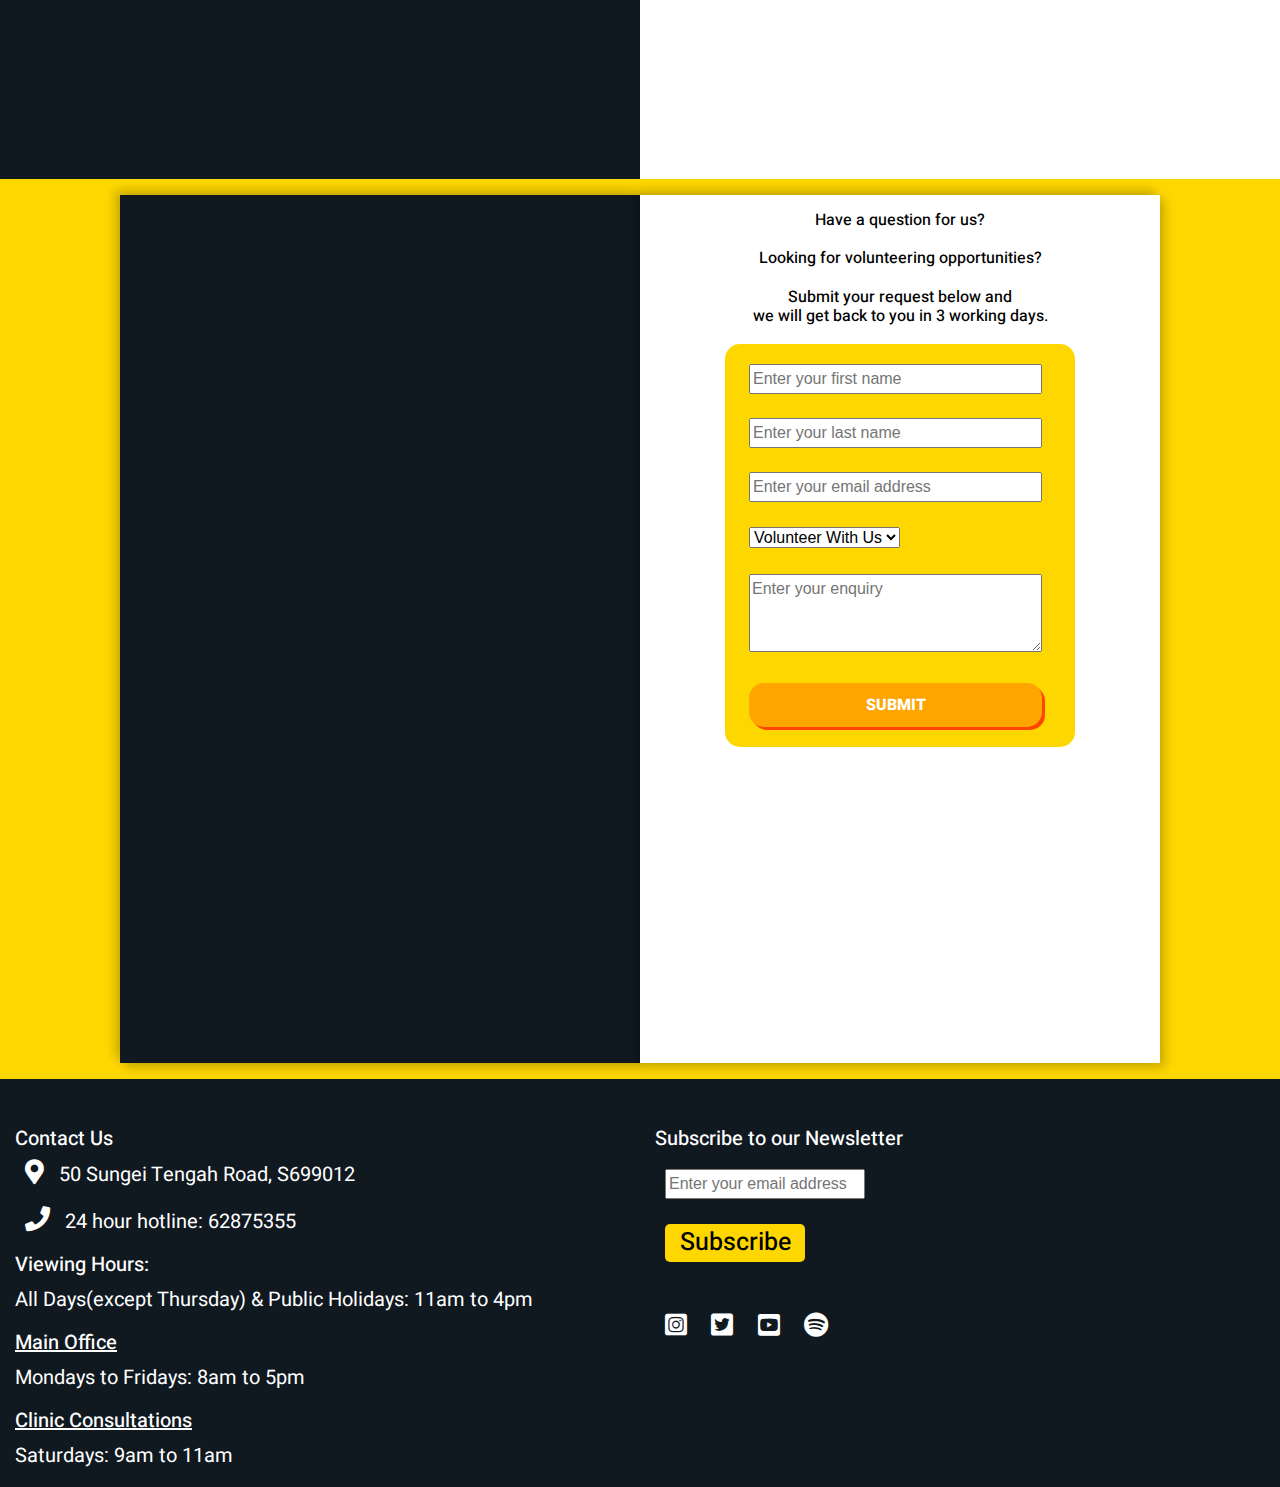
==== commit b441a89c: "added social media links to footer anchors" ====
--- a/index.html
+++ b/index.html
@@ -38,51 +38,68 @@
       <!-- welcomepage -->
         <section class="row p-0 m-0 justify-content-center">
           <!-- main pg container-fluid -->
-          <div class="container-fluid p-0 d-none d-md-flex" id="hcontainer">
-            <div class="col-md-6 d-none d-md-block heroimgcontainer">
+          <div class="container-fluid p-0 d-none d-sm-flex" id="hcontainer">
+            <div class="col-md-6 d-none d-sm-block heroimgcontainer">
               
             </div>
-            <div class="col-md-6 d-none d-md-block black" id="herotitle">
+            <div class="col-md-6 d-none d-sm-block black" id="herotitle">
               <h1>SPCA</h1>
               <h2>Society for the Prevention of Cruelty to Animals</h2>
               <p>SPCA provides animal rescue, shelter, adoption, 
                 and educational programmes for the community.
               </p>
-              <p>We aim to end cruelty to animals and promote kindness 
+              <p>Our goal is to end cruelty to animals and promote kindness 
                 to them.
               </p>
             <a href="adoption.html"><button id="adoptbtn" ><h1>ADOPT A PET</h1></button></a>
             </div>       
           </div>
-          <div class="col-12 d-md-none" id="herom">
+          
+
+        
+          
+          <!-- midsection -->
+          <div class="container-fluid p-0 d-none d-sm-flex" id="midsection">
+            <div class="col-md-6 d-none d-sm-block black" id="herotitle">
+              <h1>Friends For Life</h1>
+              <p> Animals have been on countless adventures with 
+                humans for as long as 30,000 years ago!
+              </p>
+              <p>Read some of the tales of companionship and affection here.
+              </p>
+              <a href="stories.html"><button ><h1>READ TALES</h1></button></a>
+            </div>
+            <div class="col-md-6 d-none d-sm-block heroimgcontainer">
+              
+            </div>
+          </div>
+
+          <!-- mobile vers hero -->
+          <div class="col-12 p-0 d-sm-none" id="herom">
+            <img src="images/friends.jpg">
             <h1>SPCA</h1>
               <h2>Society for the Prevention of Cruelty to Animals</h2>
               <p>SPCA provides animal rescue, shelter, adoption, 
                 and educational programmes for the community.
               </p>
-              <p>We aim to end cruelty to animals and promote kindness 
+              <p>Our goal is to end cruelty to animals and promote kindness 
                 to them.
               </p>
               <a href="adoption.html"><button ><h1>ADOPT A PET</h1></button></a>
           </div>
-          
-          <!-- midsection -->
-          <!-- <div class="container-fluid p-0 d-none d-md-flex">
-            
-            <div class="col-md-6 d-none d-md-block black" id="herotitle">
-              <h1>SPCA</h1>
-              <h2>Friends For Life</h2>
-              <p>SPCA provides animal rescue, shelter, adoption, 
-                and educational programmes for the community.
+          <!-- mobile vers stories -->
+          <div class="col-12 d-sm-none p-0" id="midm">
+            <img src="images/adventures.jpg">
+            <h1>Friends For Life</h1>
+              <p> Animals have been on countless adventures with 
+                humans for as far back as 30,000 years ago!
               </p>
-              <p>We aim to end cruelty to animals and promote kindness 
-                to them.
+              <p>Read some of the tales of companionship and affection here.
               </p>
-            </div>
-            <div class="col-md-6 d-none d-md-block heroimgcontainer">
-              
-            </div>
-          </div> -->
+              <a href="stories.html"><button ><h1>READ TALES</h1></button></a>
+          </div>
+
+         
 
           <!-- contact us container fluid + col -->
           <div class="container-fluid p-3 d-flex justify-content-center gold" id="contactus">
@@ -91,8 +108,8 @@
             </div>
             <div class="col-12 col-lg-5 m-0 white panelright">
                 <div class="row pt-3 justify-content-center">
-                    <h1 id="header1">Have a question? 
-                        <br><br>Looking for volunteer opportunities?
+                    <h1 id="header1">Have a question for us? 
+                        <br><br>Looking for volunteering opportunities?
                         <br><br>Submit your request below and <br>we will get back to you in 3 
                        working days. 
                     </h1>
@@ -123,16 +140,17 @@
             </div>
           </div>
         </section>
+        
         <!-- footer -->
         <footer class="container-fluid d-flex p-0 pt-5 flex-wrap">
           <div class="col-12 col-md-6">
             <h1>Contact Us</h1>
             <p>
-              <a href="index.html"><i class="fas fa-map-marker-alt"></i></a>
+              <i class="fas fa-map-marker-alt"></i>
               50 Sungei Tengah Road, S699012
             </p>
             <p>
-              <a href="index.html"><i class="fas fa-phone"></i></a>
+              <i class="fas fa-phone"></i>
               24 hour hotline: 62875355
             </p>
            
@@ -156,11 +174,10 @@
               <button>Subscribe</button>
             </form>
             <p></p>
-              <a href="index.html"><i class="fab fa-facebook-square"></i></a>
-              <a href="index.html"><i class="fab fa-instagram-square"></i></a>
-              <a href="index.html"><i class="fab fa-twitter-square"></i></a>
-              <a href="index.html"><i class="fab fa-youtube-square"></i></a>
-              <a href="index.html"><i class="fab fa-spotify"></i></a>
+              <a target="_blank" href="https://www.instagram.com/spcasingapore/"><i class="fab fa-instagram-square"></i></a>
+              <a target="_blank" href="https://twitter.com/spca_sg?lang=en"><i class="fab fa-twitter-square"></i></a>
+              <a target="_blank" href="https://www.youtube.com/channel/UCVupAEb6uU3fFjBdnp6Tobw"><i class="fab fa-youtube-square"></i></a>
+              <a target="_blank" href="index.html"><i class="fab fa-spotify"></i></a>
             </p>
           </div>
         </footer>
--- a/styles.css
+++ b/styles.css
@@ -88,7 +88,7 @@
     height: 90vh;
 }
 
-.heroimgcontainer {
+#hcontainer .heroimgcontainer {
     background-image: url(images/friends.jpg);
     background-position: bottom center;
     background-repeat: no-repeat;
@@ -116,9 +116,10 @@
 #herotitle p {
     font-size: 16px;
     text-align: center;
-    margin-top: 20px;
+    margin: 50px auto;
     padding: 0px 40px;
     color: white;
+    max-width: 550px;
 }
 
 @media (max-width:1020px) {
@@ -127,16 +128,16 @@
     }
 }
 
-#adoptbtn h1{
+#adoptbtn h1, #midsection button h1{
     font-weight: 800;
     padding: 20px;
     margin:0;
-    font-size: 20px;
+    font-size: 25px;
     text-shadow: none;
     color:black;
 }
 
-#adoptbtn {
+#adoptbtn, #midsection button {
     background-color: gold;
     border: none;
     border-radius: 20px;
@@ -147,63 +148,95 @@
     transform: translateX(-50%);
 }
 
-#adoptbtn:hover {
+#adoptbtn:hover, #midsection button:hover {
     top:10px;
     border: 1px solid rgba(255,255,255,0.4);
     box-shadow: 0px 10px 0 1px orange;
     transition: linear 0.5s;
 }
 
-#adoptbtn:active {
+#adoptbtn:active, #midsection button:active {
     background-color: gold;
     box-shadow: inset -5px -5px 3px rgba(255,255,255,0.5), inset 5px 5px 0px orange;
     transition-delay: 0.03s;
     
 }
 
+
+
+
 /* welcome page mobile */
-
-#herom {
+#herom img, #midm img{
+    width: 100%;
+}
+
+#herom, #midm {
     overflow: hidden;
+    height: 100%;
+    text-align: center;
+    
+}
+
+#midm {
+    background-color: #101820FF;
+    margin-top: 0.5px;
+}
+
+
+#herom button,#midm button {
+    margin: 40px 0;
+    border: none;
+    font-size: 20px;
+    border-radius: 10px;
+    background-color: gold;
+    padding: 10px 15px;
+    width: 250px;
+   
+}
+
+#herom button h1, #midm button h1{
+    font-size: 30px;
+    color:black;
+    margin:0;
+}
+
+#herom h1, #midm h1 {
+    font-size: 30px;
+    font-weight: 800;
+    margin:20px 0 0 0;
+}
+
+#herom h2 {
+    font-size: 20px;
+    margin-bottom: 20px;
+    padding: 0 10px;
+}
+
+#herom p, #midm p {
+    font-weight: 500;
+    max-width: 500px;
+    margin: 10px auto;
+    padding: 0 20px;
+}
+
+#midm h1,#midm p {
+    color: white;
+}
+
+
+
+/* midsection */
+#midsection {
     height: 100vh;
-    background-image: url(images/friends.jpg);
+}
+
+#midsection .heroimgcontainer {
+    background-image: url(images/adventures.jpg);
     background-position: bottom center;
     background-repeat: no-repeat;
     background-size: cover;
-    text-align: center;
-}
-
-#herom button {
-    border: none;
-    font-size: 20px;
-    border-radius: 20px;
-    background-color: gold;
-    position: relative;
-    top:30px;
-    padding: 15px 15px;
-}
-
-#herom button h1{
-    font-size: 30px;
-}
-
-#herom h1 {
-    padding-top: 10px;
-    font-size: 30px;
-    font-weight: 800;
-}
-
-#herom h2 {
-    font-size: 20px;
-    margin-bottom: 20px;
-}
-
-#herom p {
-    font-weight: 500;
-    max-width: 500px;
-    margin: 10px auto;
-}
-
+    
+}
 
 
 
@@ -431,8 +464,8 @@
 
 .storytile img {
     position: relative;
-    right:20%;
-    bottom: 30%;
+    right:135px;
+    bottom: 200px;
     transition: 0.5s ease-in-out;
     opacity: 0.5;
 }
@@ -450,13 +483,18 @@
         
     }
 
+    .storytile:hover h1 {
+        width: 500px;
+        transition: 0.5s ease-in-out;
+    }
+    
 }
 
 .storytile h1 {
     position: relative;
-    top:-500px;
+    top:-550px;
     color: white;
-    width: 280px; /*fix image moving up*/
+    width: 300px; /*fix image moving up*/
     font-weight: 800;
     padding-left: 30px;
     
@@ -473,12 +511,6 @@
 
 footer a {
     text-decoration: none;
-    color:gold;
-}
-
-footer a:hover {
-    text-decoration: none;
-    color:gold;
 }
 
 footer form {
@@ -514,17 +546,20 @@
     transform: translateY(-10px);
 }
 
-footer i, footer p, footer h1 {
+footer p, footer h1 {
     color: white;
     font-size: 20px;;
 }
 
 footer i {
     transition: ease-in-out 0.5s;
-    padding: 20px;
+    padding: 0px 10px;
+    color: white;
+    font-size: 25px;
 }
 
 footer i:hover {
+    color:gold;
     animation-name: bounce;
     animation-duration: 0.5s;
     animation-iteration-count: 1;
@@ -557,6 +592,10 @@
         padding:10px auto;
         font-size: 22px;
     }
+
+    .storytile {
+        margin: 10px 0;
+    }
    
 }
 
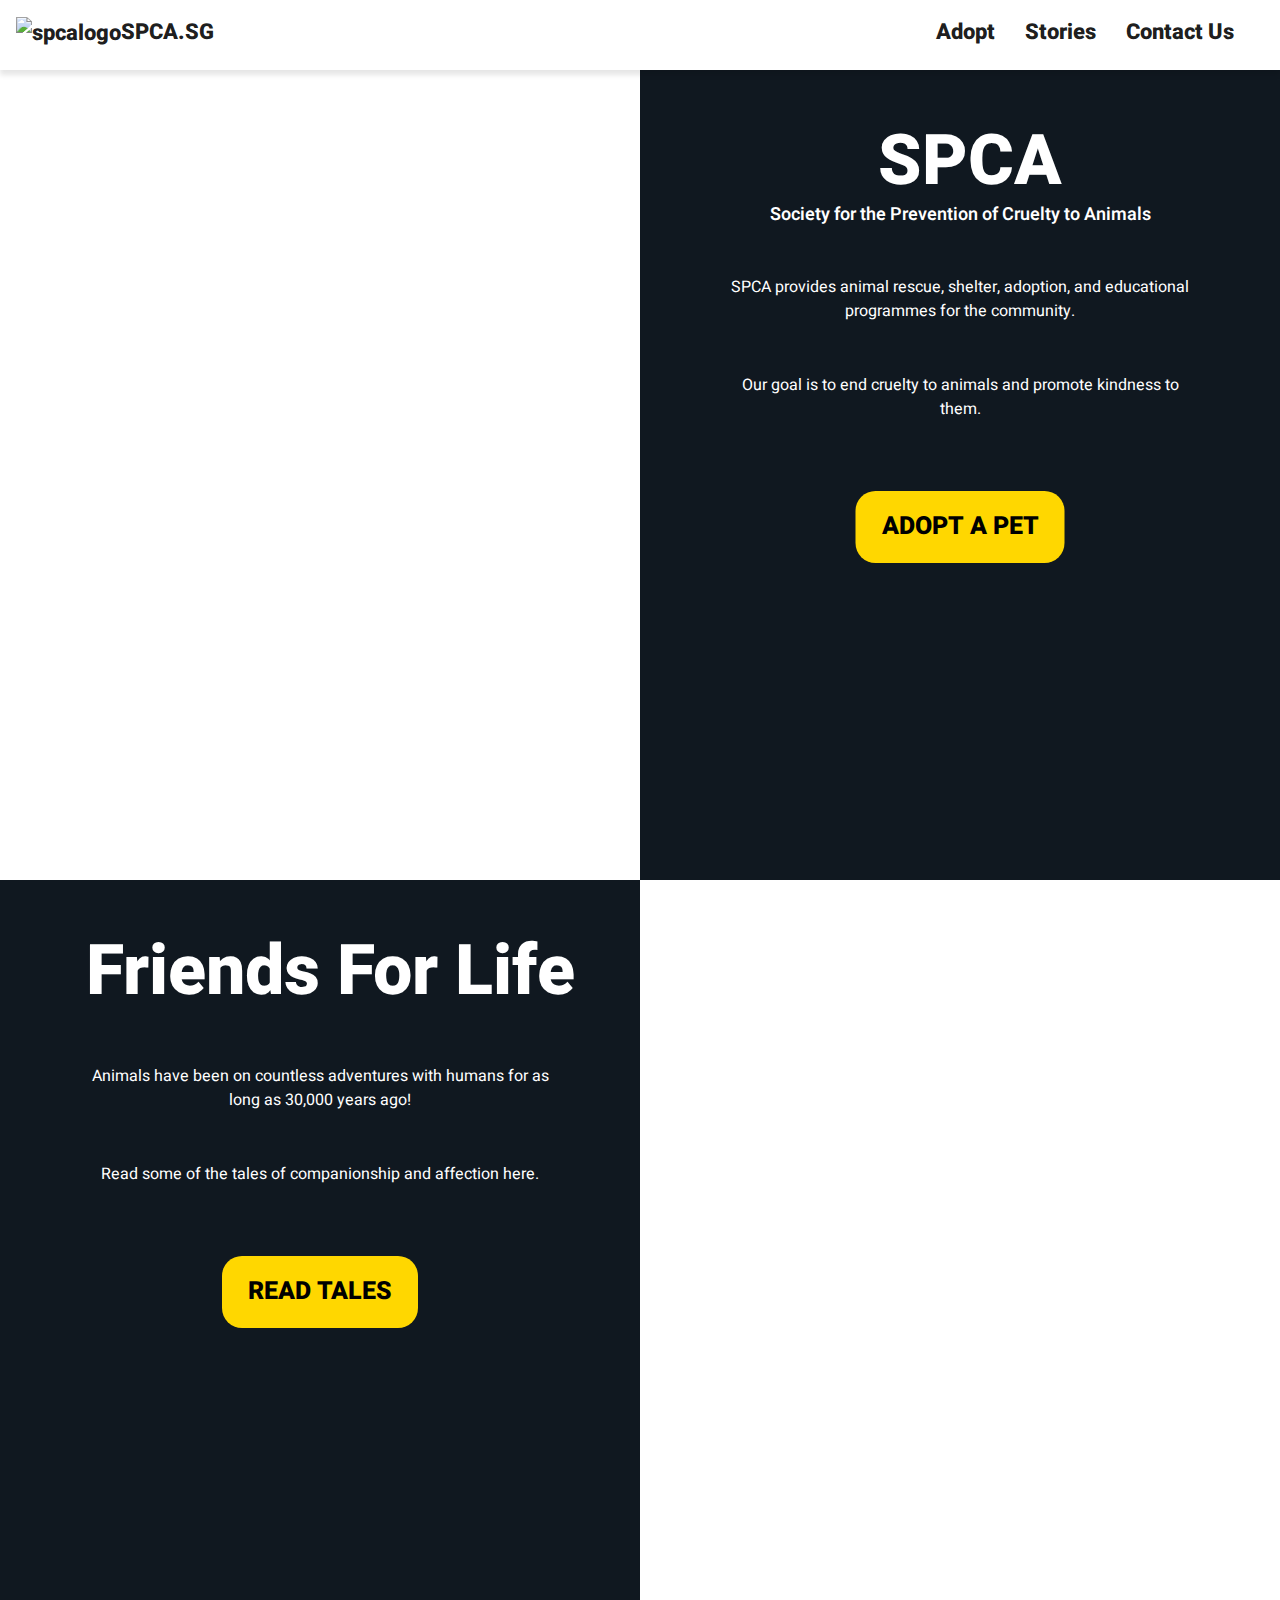
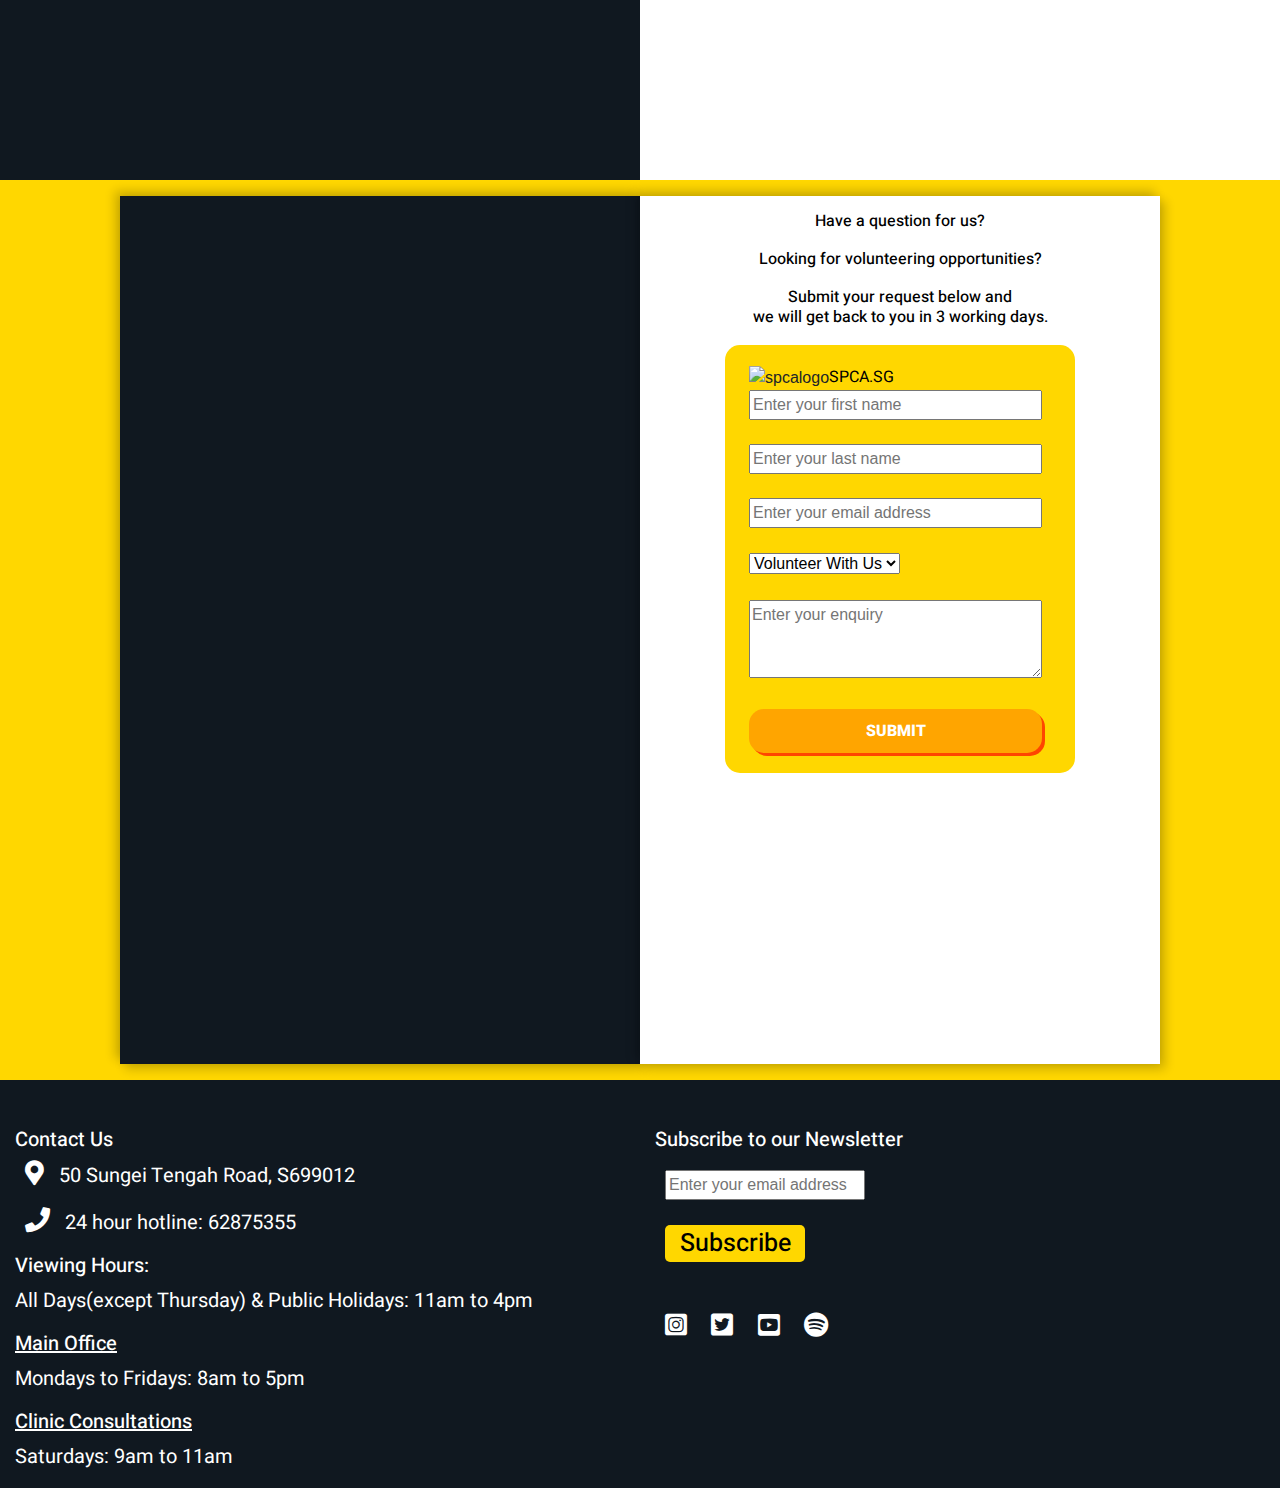
==== commit ccd677de: "added alt to all imgs" ====
--- a/index.html
+++ b/index.html
@@ -1,11 +1,10 @@
 <!doctype html>
 <html lang="en">
   <head>
-    <!-- Required meta tags -->
     <meta charset="utf-8">
     <meta name="viewport" content="width=device-width, initial-scale=1, shrink-to-fit=no">
 
-    <!-- Bootstrap CSS -->
+    
     <link rel="stylesheet" href="https://stackpath.bootstrapcdn.com/bootstrap/4.3.1/css/bootstrap.min.css" integrity="sha384-ggOyR0iXCbMQv3Xipma34MD+dH/1fQ784/j6cY/iJTQUOhcWr7x9JvoRxT2MZw1T" crossorigin="anonymous">
     <link rel="stylesheet" href="styles.css" type="text/css">
     <link href="https://cdnjs.cloudflare.com/ajax/libs/font-awesome/5.12.1/css/all.min.css" rel="stylesheet">
@@ -17,7 +16,9 @@
     <main class="container-fluid p-0 m-0">
       <!-- navigation -->
       <nav class="navbar navbar-expand-md navbar-light bg-none" id="navcontainer">
-        <a class="navbar-brand" href="#"></a>
+        <a class="navbar-brand" href="index.html">
+          <img src="images/logo_transparent.png" alt="spcalogo">SPCA.SG
+        </a>
         <button class="navbar-toggler" type="button" data-toggle="collapse" data-target="#navbarTogglerDemo02" aria-controls="navbarTogglerDemo02" aria-expanded="false" aria-label="Toggle navigation">
           <span class="navbar-toggler-icon"></span>
         </button>
@@ -76,7 +77,7 @@
 
           <!-- mobile vers hero -->
           <div class="col-12 p-0 d-sm-none" id="herom">
-            <img src="images/friends.jpg">
+            <img src="images/friends.jpg" alt="girlwithdog">
             <h1>SPCA</h1>
               <h2>Society for the Prevention of Cruelty to Animals</h2>
               <p>SPCA provides animal rescue, shelter, adoption, 
@@ -89,7 +90,7 @@
           </div>
           <!-- mobile vers stories -->
           <div class="col-12 d-sm-none p-0" id="midm">
-            <img src="images/adventures.jpg">
+            <img src="images/adventures.jpg" alt="forestwithdog">
             <h1>Friends For Life</h1>
               <p> Animals have been on countless adventures with 
                 humans for as far back as 30,000 years ago!
@@ -116,25 +117,26 @@
                 </div>
                 <div class="row ml-2 mr-2 justify-content-center">
                     <form class="pl-md-4 pl-2" id="cform">
-                        <input type="text" id="fname" placeholder="Enter your first name">
-                        <br><br>
+                      <img src="images/logo_transparent.png" alt="spcalogo"><p class="d-inline">SPCA.SG</p>
+                      <input type="text" id="fname" placeholder="Enter your first name">
+                      <br><br>
+                      
+                      <input type="text" id="lname" placeholder="Enter your last name">
+                      <br><br>
                         
-                        <input type="text" id="lname" placeholder="Enter your last name">
-                        <br><br>
-                         
-                        <input type="email" id="email" placeholder="Enter your email address">
-                        <br><br>
-                        
-                        <select name="enquiry" size="1">
-                            <option value="volunteer">Volunteer With Us</option>
-                            <option value="enquiry">General Enquiry</option>
-                            <option value="donate">Donation</option>
-                            <option value="complaint">Complaint</option>
-                        </select>
-                        <br><br>
-                        <textarea name="message" rows="3" placeholder="Enter your enquiry"></textarea>
-                        <br><br>
-                        <input type="submit" id="submitbtn" value="Submit">
+                      <input type="email" id="email" placeholder="Enter your email address">
+                      <br><br>
+                      
+                      <select name="enquiry" size="1">
+                          <option value="volunteer">Volunteer With Us</option>
+                          <option value="enquiry">General Enquiry</option>
+                          <option value="donate">Donation</option>
+                          <option value="complaint">Complaint</option>
+                      </select>
+                      <br><br>
+                      <textarea name="message" rows="3" placeholder="Enter your enquiry"></textarea>
+                      <br><br>
+                      <input type="submit" id="submitbtn" value="Submit">
                     </form>
                 </div>    
             </div>
@@ -184,8 +186,7 @@
     </main>
     
 
-    <!-- Optional JavaScript -->
-    <!-- jQuery first, then Popper.js, then Bootstrap JS -->
+    
     <script src="https://code.jquery.com/jquery-3.3.1.slim.min.js" integrity="sha384-q8i/X+965DzO0rT7abK41JStQIAqVgRVzpbzo5smXKp4YfRvH+8abtTE1Pi6jizo" crossorigin="anonymous"></script>
     <script src="https://cdnjs.cloudflare.com/ajax/libs/popper.js/1.14.7/umd/popper.min.js" integrity="sha384-UO2eT0CpHqdSJQ6hJty5KVphtPhzWj9WO1clHTMGa3JDZwrnQq4sF86dIHNDz0W1" crossorigin="anonymous"></script>
     <script src="https://stackpath.bootstrapcdn.com/bootstrap/4.3.1/js/bootstrap.min.js" integrity="sha384-JjSmVgyd0p3pXB1rRibZUAYoIIy6OrQ6VrjIEaFf/nJGzIxFDsf4x0xIM+B07jRM" crossorigin="anonymous"></script>
--- a/styles.css
+++ b/styles.css
@@ -119,7 +119,7 @@
     margin: 50px auto;
     padding: 0px 40px;
     color: white;
-    max-width: 550px;
+    max-width: 560px;
 }
 
 @media (max-width:1020px) {
@@ -241,21 +241,33 @@
 
 
 /* adopt pg */
-
-@media(max-width:400px) {   
-
-    #adoptmain p {
+#options {
+    width: 100%;
+    padding:20px;
+}
+
+#options p {
+    font-size: 20px;
+}
+
+#options label{
+    font-size: 18px;
+    font-family:'Heebo', sans-serif;
+    margin: 0px 20px 0px 5px;
+}
+
+#adoptmain p {
         font-size: 16px;
         text-align: justify;
-
-    }
-
-    #adoptmain h1 {
+}
+
+#adoptmain h1 {
         font-size: 20px;
         text-align: justify;
-    }
-
-}
+        font-weight: 800;
+}
+
+
 
 #catlogo, #doglogo, #heartlogo {
     height: 100px;
@@ -387,15 +399,38 @@
     
 }
 
+#nextpage {
+    width: 100%;
+    text-align: end;
+}
+
+#nextpage button{
+    background-color: gold;
+    border: none;
+    margin: 20px 50px;
+    padding:10px 20px;
+    border-radius: 15px;
+    font-size: 20px;
+    font-family:'Heebo', sans-serif;
+    font-weight: 400;
+    transition: ease-in-out 0.5s;
+}
+
+#nextpage button:hover{
+    box-shadow: 0px 10px orange;
+    transition: ease-in-out 0.5s;
+    transform: translateY(-10px);
+}
+
 /* heroimg & form */
 #contactus{
     height: 100vh;
 }
 #contactpgleft{
-    background-image: url(images/polygoncatwhite2.png);
+    background-image: url(images/mail.jpg);
     background-size: cover;
-    background-position-x: 200px;
     background-repeat: no-repeat;
+    background-position-x: -150px;
 }
 
 .panelleft,.panelright {
@@ -501,10 +536,6 @@
 }
 
 /* footer */
-#hotline {
-    display: inline-block;
-}
-
 footer {
     background-color: #101820FF;
 }
@@ -541,7 +572,7 @@
 }
 
 footer button:hover {
-    box-shadow: 0px 15px 0 1px orange;
+    box-shadow: 0px 10px 0 1px orange;
     transition: ease-in-out 0.5s;
     transform: translateY(-10px);
 }
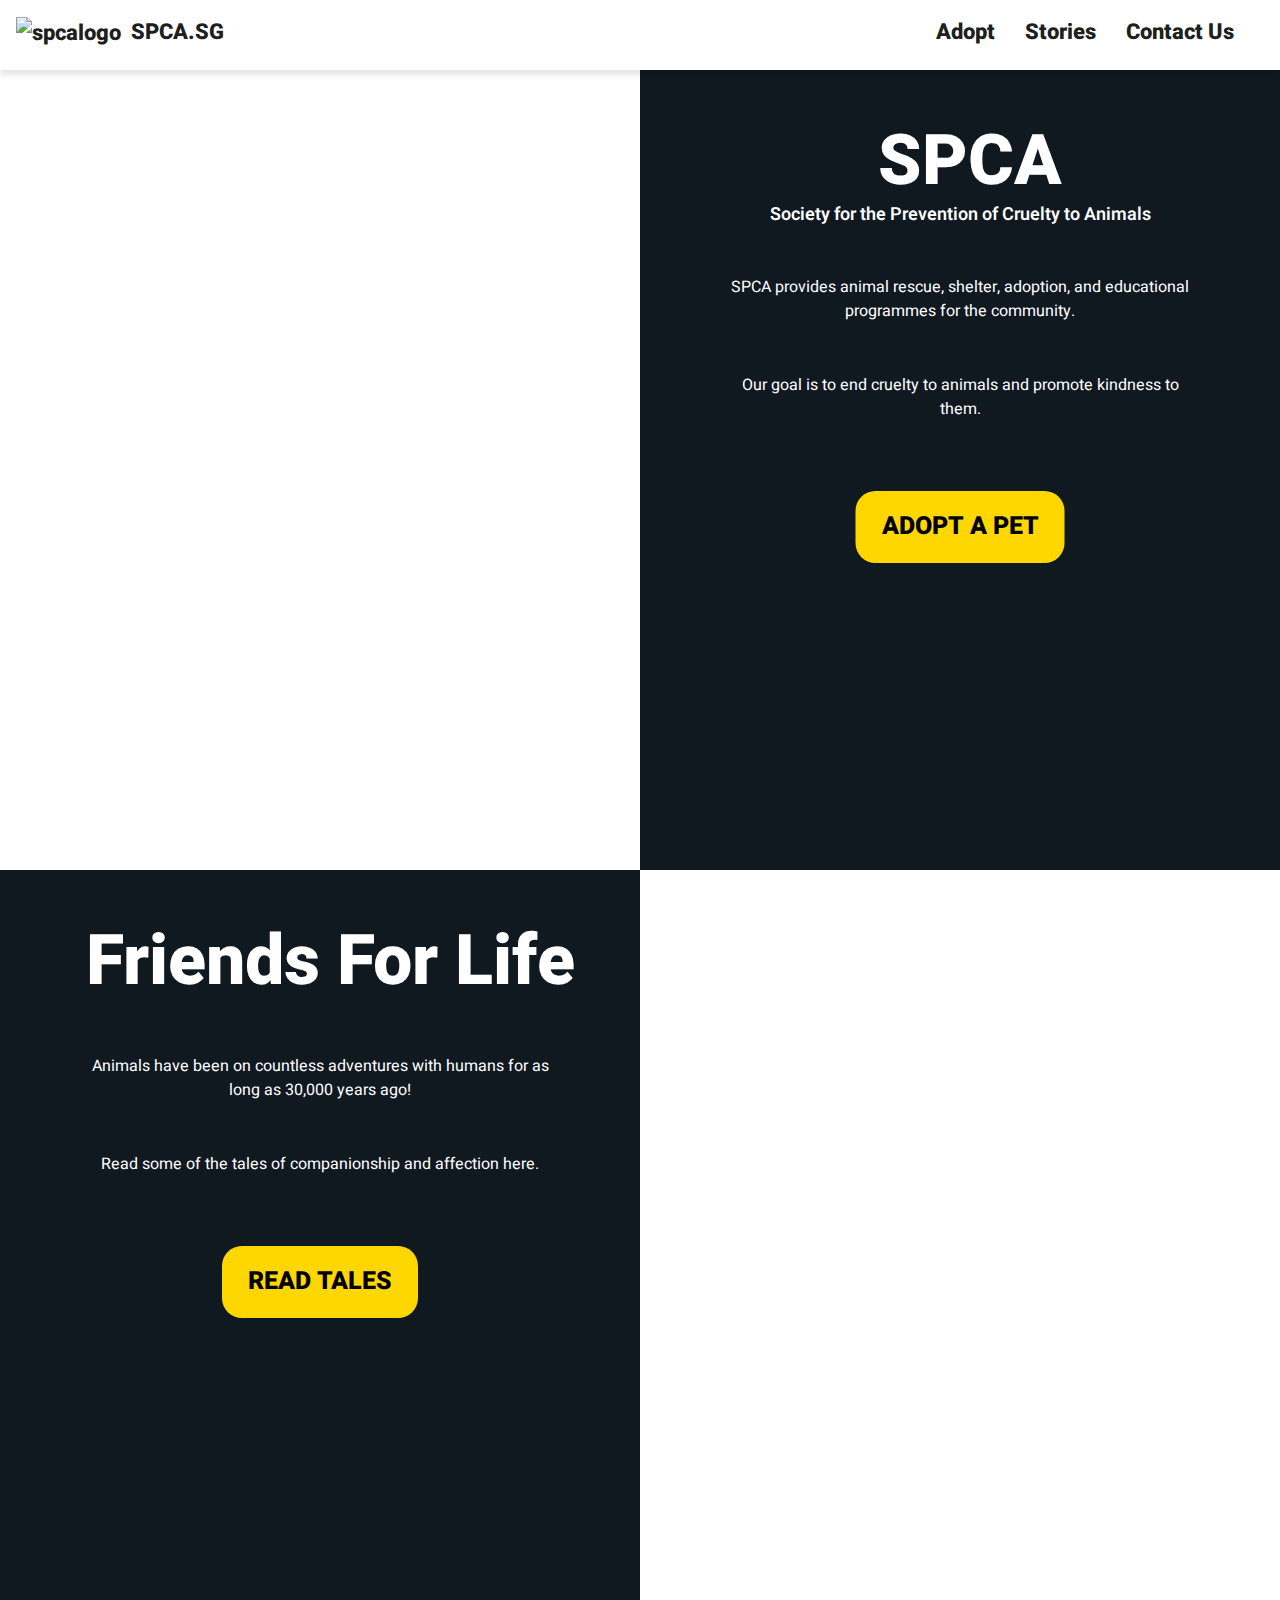
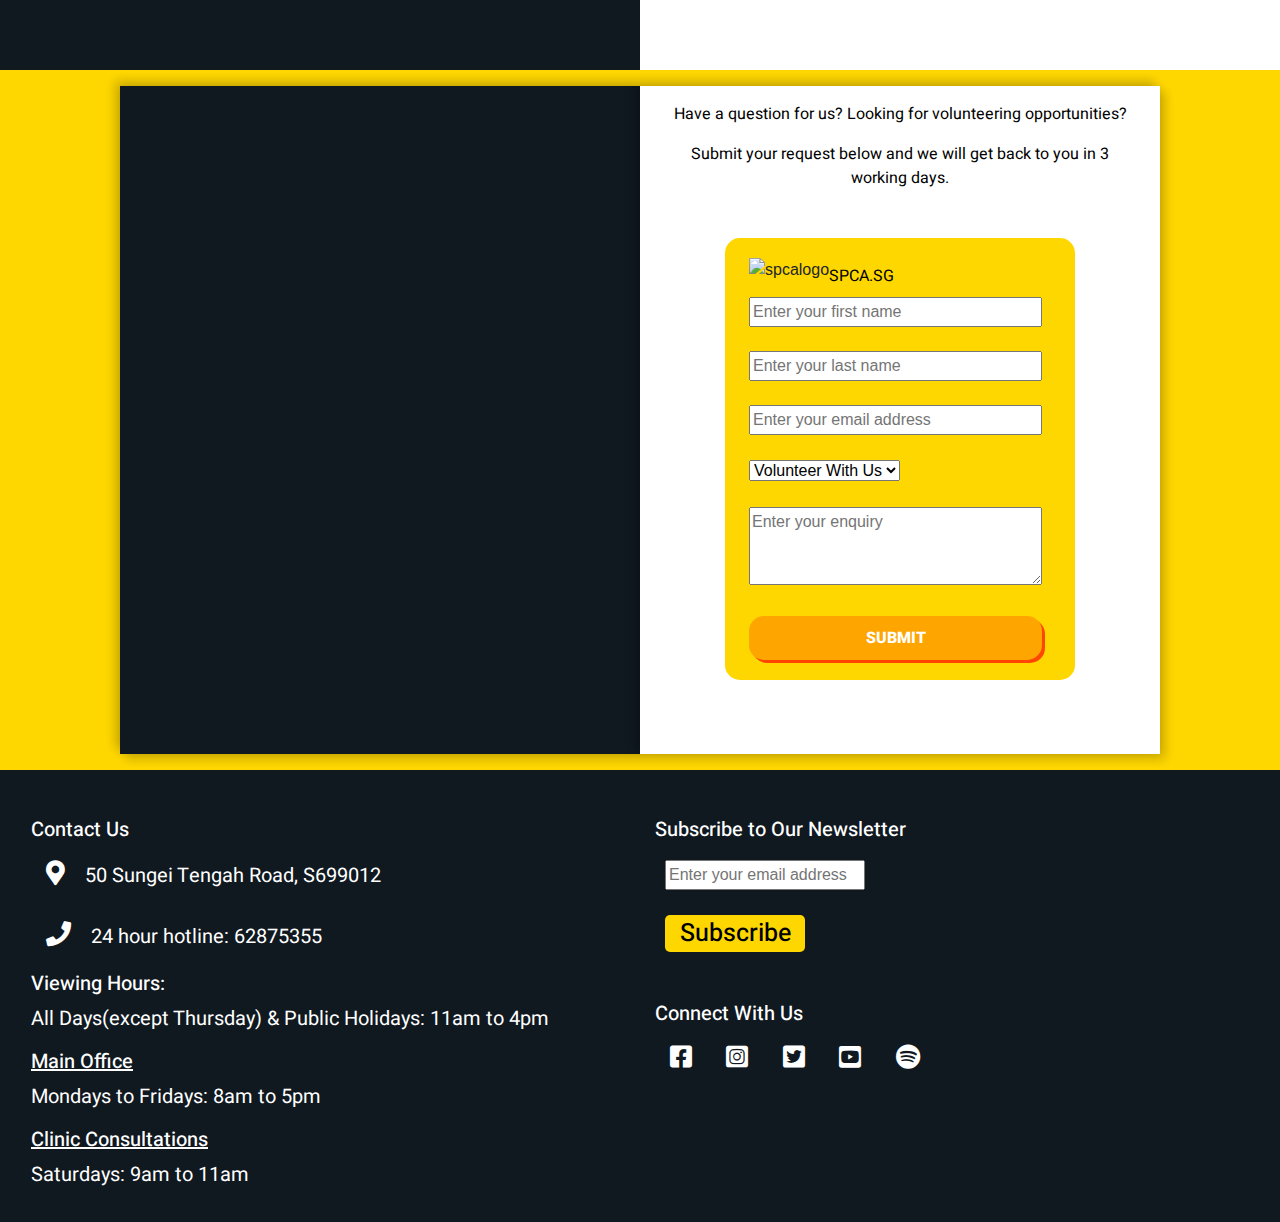
==== commit 0a35625a: "added min height and margin bottom to form" ====
--- a/index.html
+++ b/index.html
@@ -107,16 +107,16 @@
             <div class="col-12 col-lg-5 m-0 p-0 d-none d-lg-block black panelleft" id="contactpgleft">
                 
             </div>
-            <div class="col-12 col-lg-5 m-0 white panelright">
-                <div class="row pt-3 justify-content-center">
-                    <h1 id="header1">Have a question for us? 
-                        <br><br>Looking for volunteering opportunities?
-                        <br><br>Submit your request below and <br>we will get back to you in 3 
-                       working days. 
-                    </h1>
+            <div class="col-12 col-lg-5 pb-5 white panelright">
+                <div class="row p-3 m-0 justify-content-center">
+                    <p>Have a question for us? 
+                      Looking for volunteering opportunities?</p>
+                    <p>Submit your request below and we will 
+                      get back to you in 3 working days. 
+                    </p>
                 </div>
-                <div class="row ml-2 mr-2 justify-content-center">
-                    <form class="pl-md-4 pl-2" id="cform">
+                <div class="row justify-content-center">
+                    <form class="pl-md-4 pl-3 m-3" id="cform">
                       <img src="images/logo_transparent.png" alt="spcalogo"><p class="d-inline">SPCA.SG</p>
                       <input type="text" id="fname" placeholder="Enter your first name">
                       <br><br>
@@ -144,7 +144,7 @@
         </section>
         
         <!-- footer -->
-        <footer class="container-fluid d-flex p-0 pt-5 flex-wrap">
+        <footer class="container-fluid d-flex p-3 pt-5 flex-wrap">
           <div class="col-12 col-md-6">
             <h1>Contact Us</h1>
             <p>
@@ -170,17 +170,17 @@
           </div>
 
           <div class="col-12 col-md-6 mt-5 mt-md-0">
-            <h1>Subscribe to our Newsletter</h1>
+            <h1>Subscribe to Our Newsletter</h1>
             <form>
               <input type="email" id="email" placeholder="Enter your email address">
               <button>Subscribe</button>
             </form>
-            <p></p>
+              <h1>Connect With Us</h1>
+              <a target="_blank" href="https://www.facebook.com/spcasingapore/"><i class="fab fa-facebook-square"></i></a>
               <a target="_blank" href="https://www.instagram.com/spcasingapore/"><i class="fab fa-instagram-square"></i></a>
               <a target="_blank" href="https://twitter.com/spca_sg?lang=en"><i class="fab fa-twitter-square"></i></a>
               <a target="_blank" href="https://www.youtube.com/channel/UCVupAEb6uU3fFjBdnp6Tobw"><i class="fab fa-youtube-square"></i></a>
               <a target="_blank" href="index.html"><i class="fab fa-spotify"></i></a>
-            </p>
           </div>
         </footer>
     </main>
--- a/styles.css
+++ b/styles.css
@@ -17,14 +17,7 @@
     border: 5px solid gold;
 }
 
-.hundred {
-    height: 100vh;
-    overflow: hidden;
-}
-
-.fifty {
-    height: 70vh;
-}
+
 
 .gold {
     background-color:gold
@@ -56,6 +49,11 @@
     z-index: 2;
 }
 
+#navcontainer img{
+    width: 30px;
+    margin: 0px 10px 0px 0px;
+}
+
 #navcontainer a {
     font-family: 'Heebo', sans-serif;
     font-weight: 800;
@@ -85,7 +83,8 @@
 
 /* welcome pg*/
 #hcontainer {
-    height: 90vh;
+    height: 91vh;
+    max-height: 800px;
 }
 
 #hcontainer .heroimgcontainer {
@@ -174,7 +173,6 @@
     overflow: hidden;
     height: 100%;
     text-align: center;
-    
 }
 
 #midm {
@@ -228,6 +226,7 @@
 /* midsection */
 #midsection {
     height: 100vh;
+    max-height: 800px;
 }
 
 #midsection .heroimgcontainer {
@@ -257,14 +256,15 @@
 }
 
 #adoptmain p {
-        font-size: 16px;
-        text-align: justify;
+    margin-top: 20px;
+    font-size: 16px;
+    text-align: justify;
 }
 
 #adoptmain h1 {
-        font-size: 20px;
-        text-align: justify;
-        font-weight: 800;
+    font-size: 20px;
+    text-align: justify;
+    font-weight: 800;
 }
 
 
@@ -424,8 +424,11 @@
 
 /* heroimg & form */
 #contactus{
-    height: 100vh;
-}
+    min-height: 700px;
+    height: 100%;
+}
+
+
 #contactpgleft{
     background-image: url(images/mail.jpg);
     background-size: cover;
@@ -438,16 +441,18 @@
     -5px -5px 10px rgba(0,0,0, 0.2);
 }
 
-
-#header1 {
+#contactus .panelright {
+    min-height: 100%;
+}
+
+#contactus p {
+    text-align: center;
     font-size: 16px;
-    text-align: center;
 }
 
 #cform {
     background-color: gold;
     border-radius: 15px;
-    margin: 10px 0px;
     padding: 20px 0px;
     width: 350px;
     height: auto;
@@ -459,7 +464,13 @@
     box-shadow: 10px 10px orange;
     transition: 0.5s ease-in-out;
     transform: translateY(-5px);
-} 
+}
+
+#cform img {
+    width: 30px;
+    margin-bottom: 15px;
+}
+
 
 #cform input {
     width: 90%;
@@ -584,7 +595,7 @@
 
 footer i {
     transition: ease-in-out 0.5s;
-    padding: 0px 10px;
+    padding: 10px 15px;
     color: white;
     font-size: 25px;
 }
